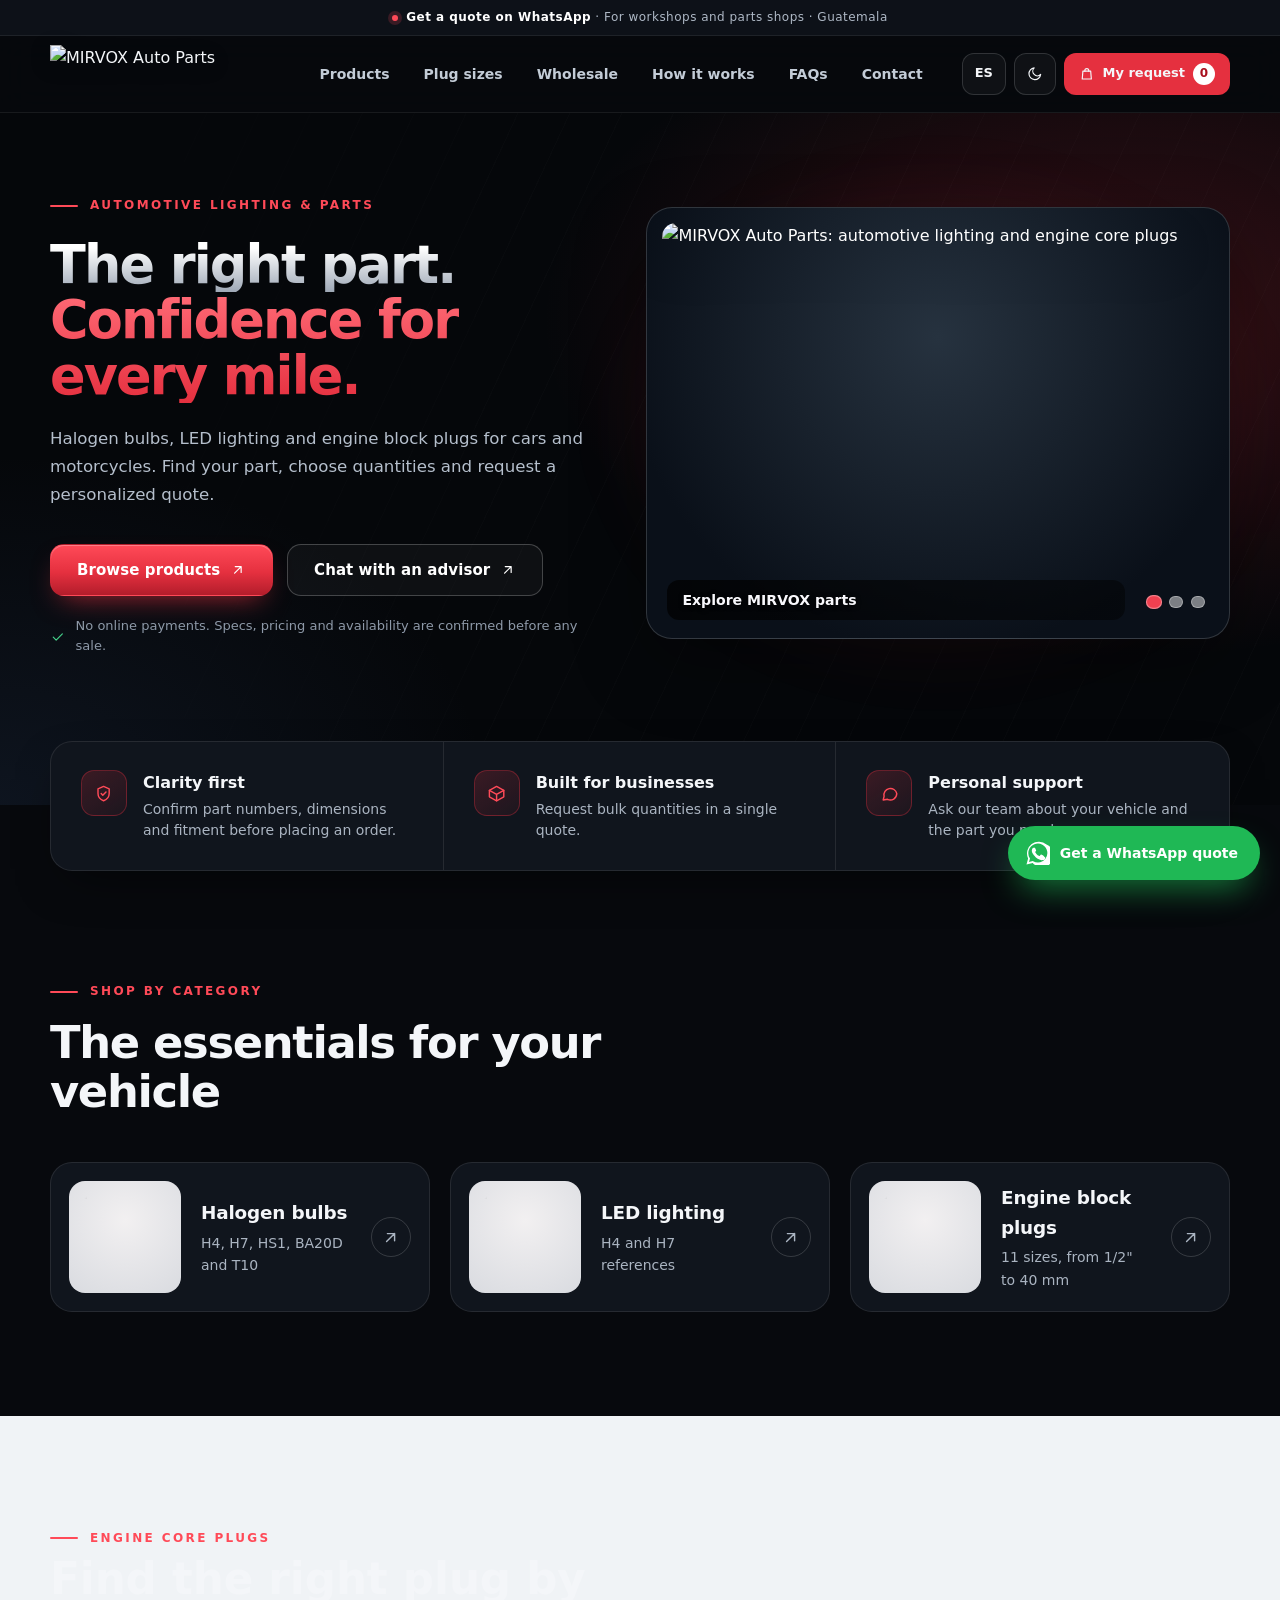
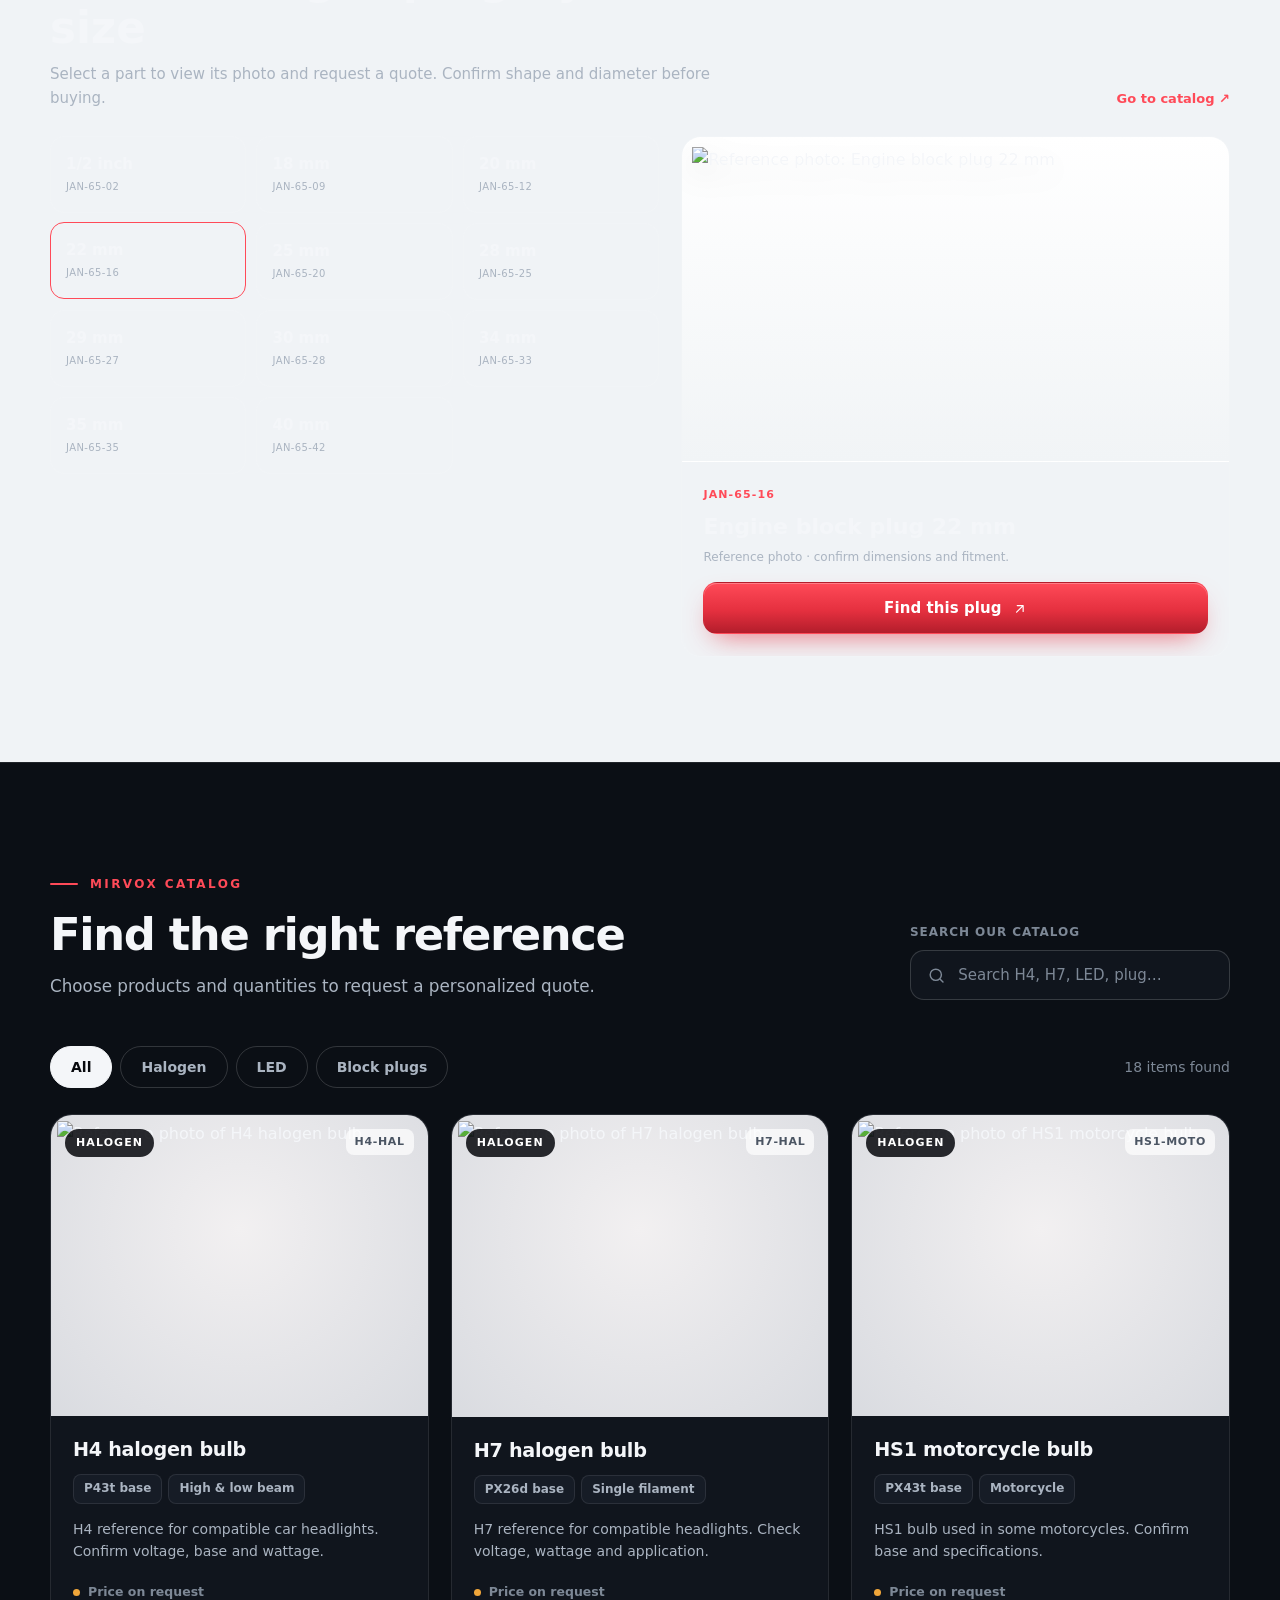
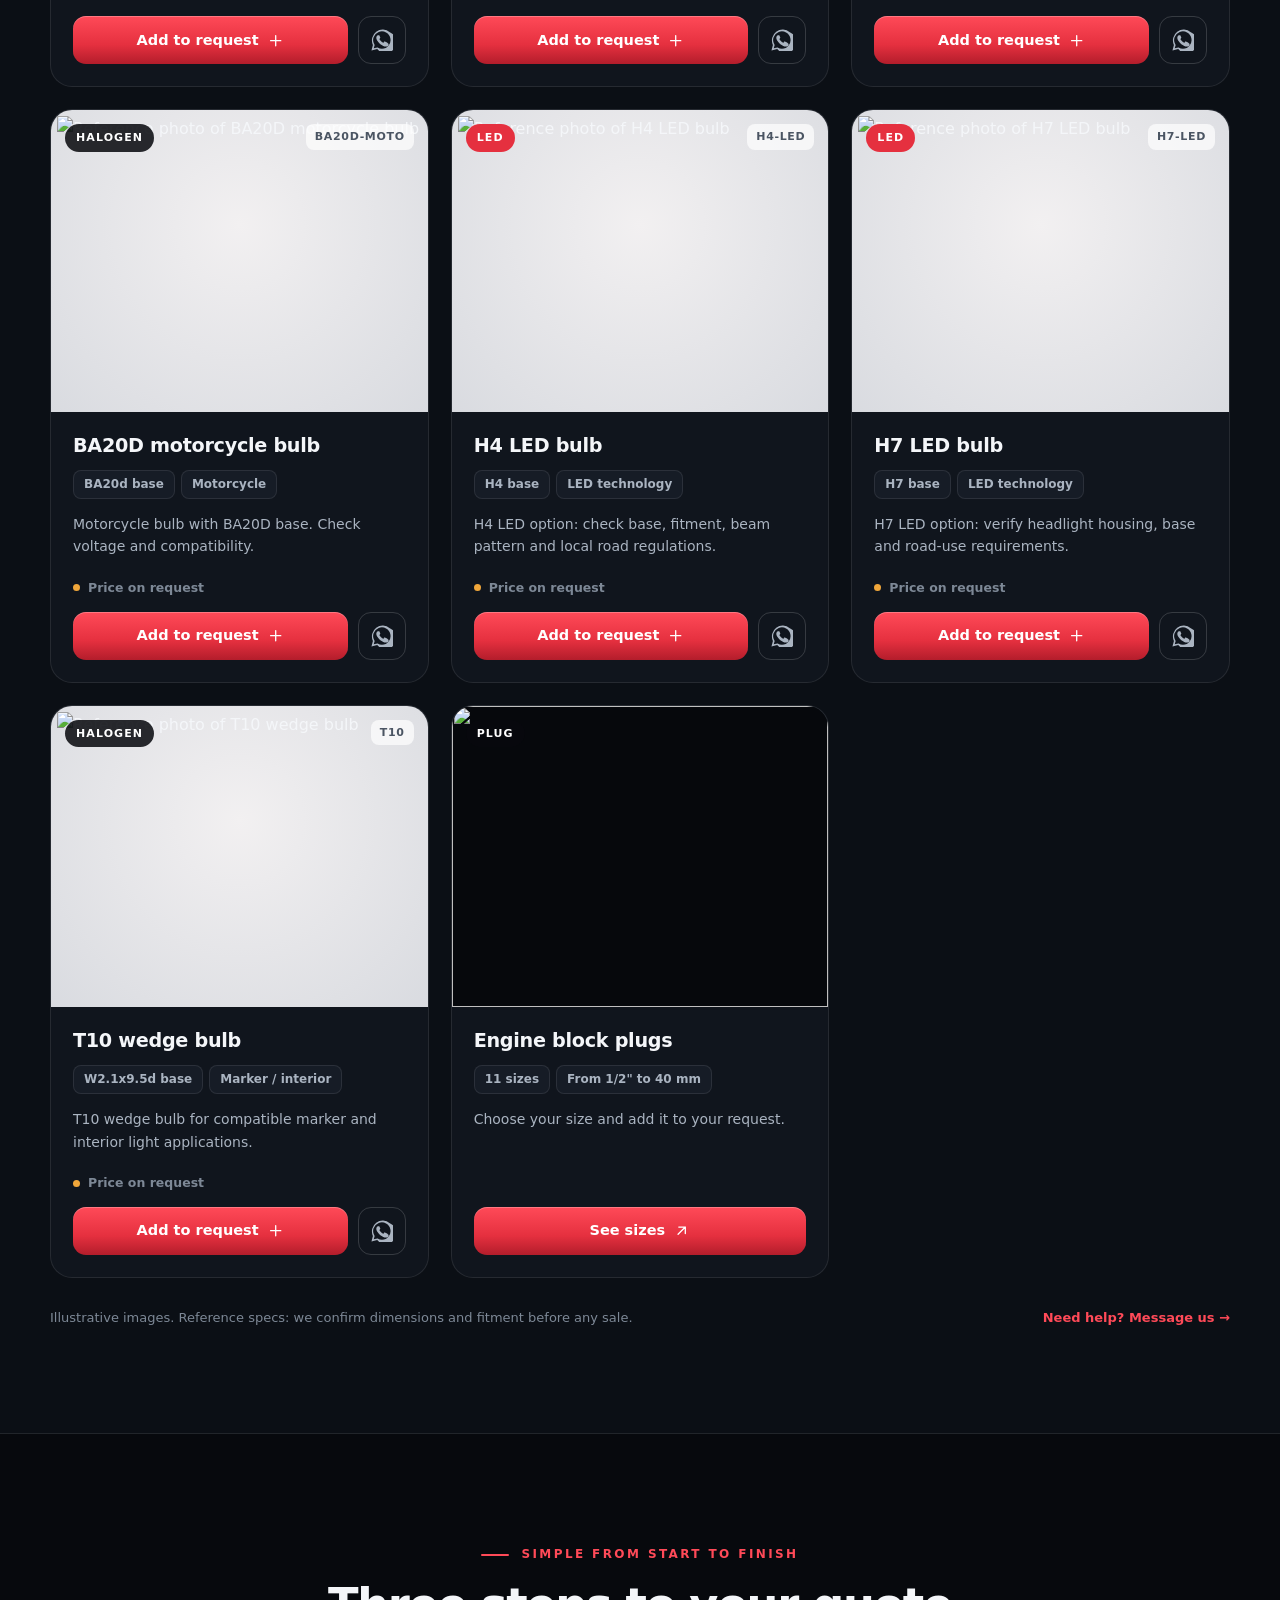
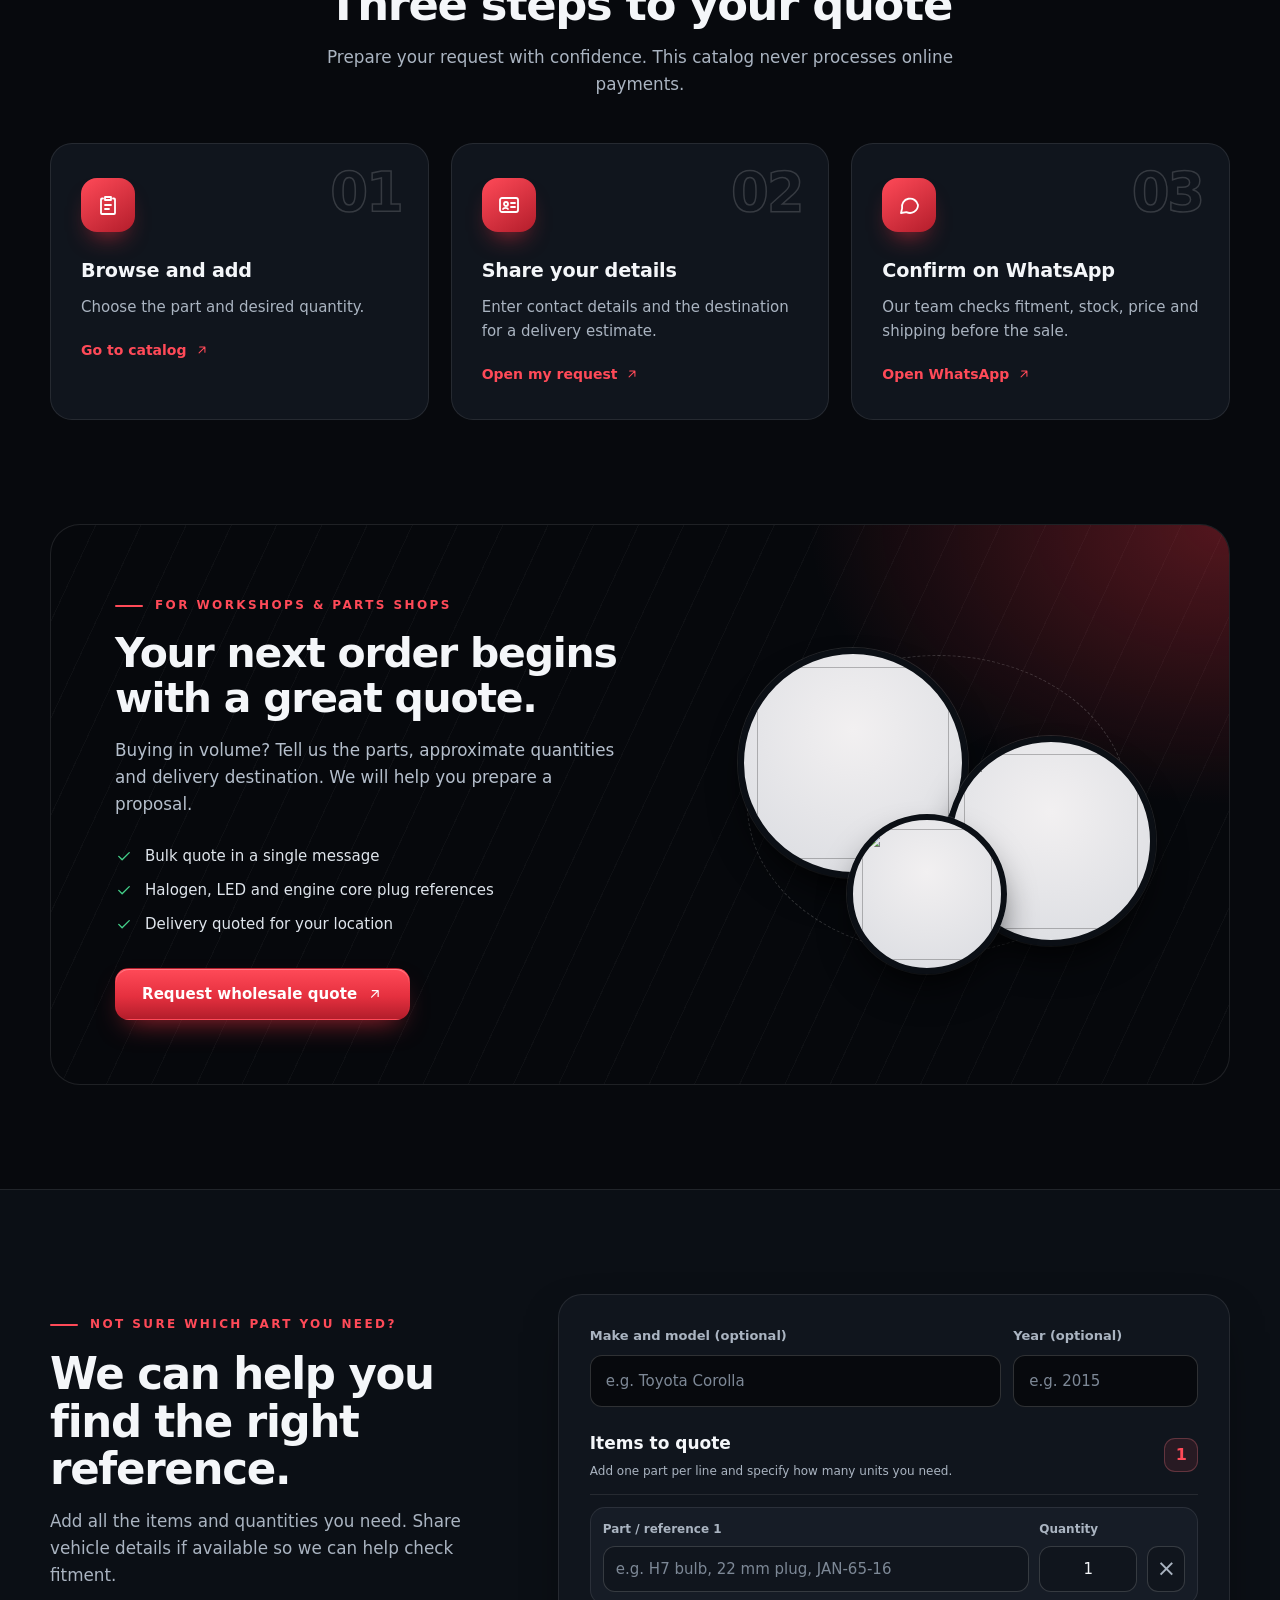
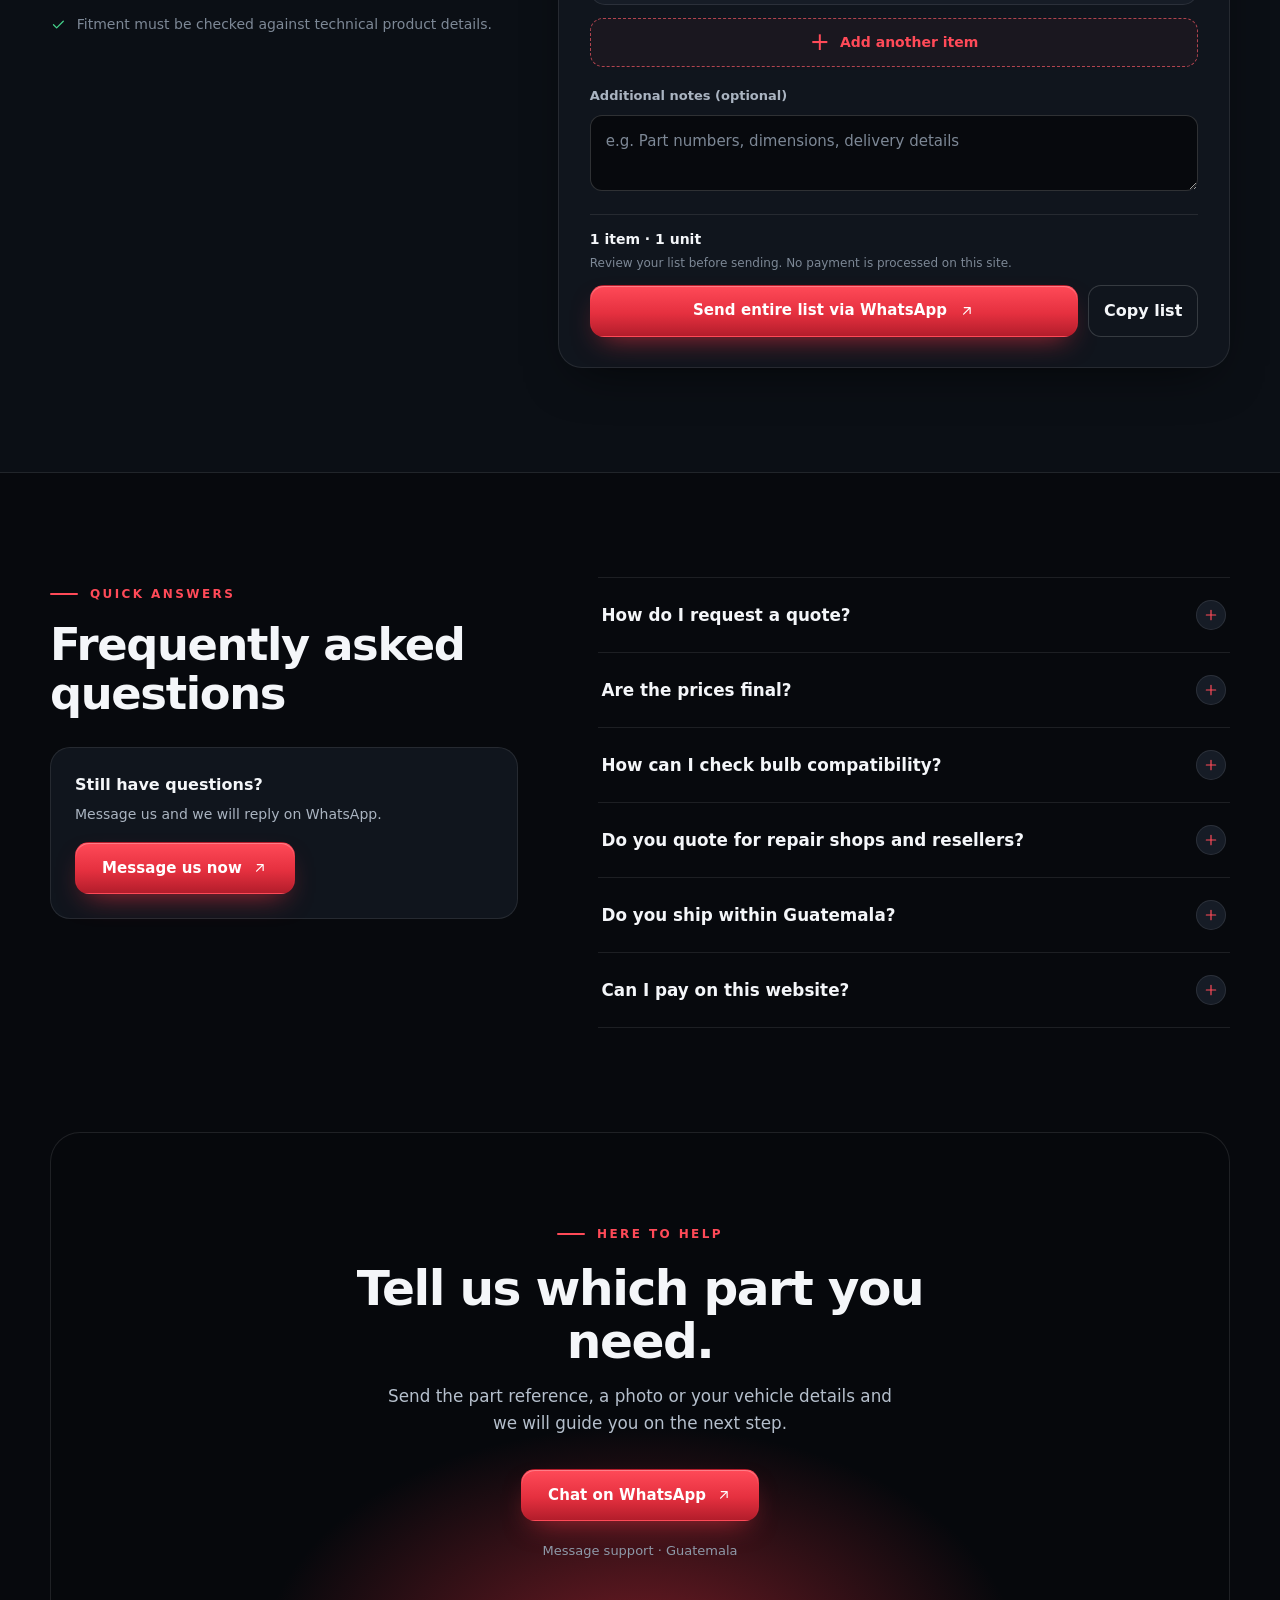
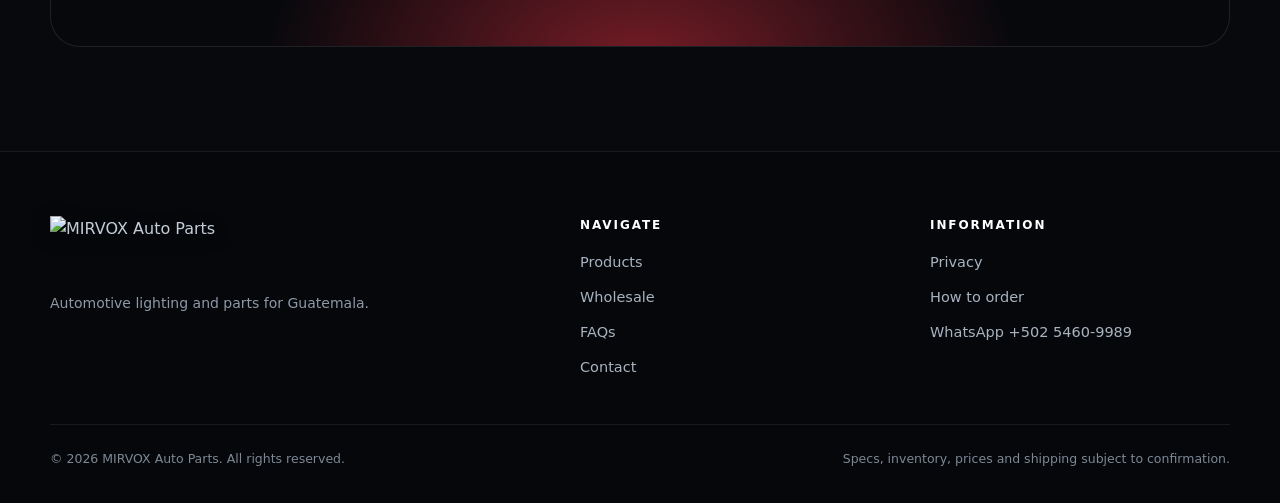
==== en.html @ 12531830 "Add files via upload" ====
<!DOCTYPE html>
<html lang="en" data-theme="dark">
<head>
<meta charset="utf-8"><meta name="viewport" content="width=device-width, initial-scale=1, viewport-fit=cover">
<meta name="theme-color" content="#07090d"><meta name="description" content="MIRVOX Auto Parts: request quotes for H4, H7, HS1, BA20D and T10 halogen bulbs, LED lights, and engine core plugs in Guatemala. WhatsApp quotes for workshops and parts shops.">
<meta name="robots" content="index,follow,max-image-preview:large"><meta name="color-scheme" content="dark light">
<title>MIRVOX Auto Parts | LED and halogen bulbs, engine core plugs in Guatemala</title>
<meta property="og:type" content="website"><meta property="og:locale" content="en_US">
<meta property="og:site_name" content="MIRVOX Auto Parts"><meta property="og:title" content="MIRVOX Auto Parts | Auto Parts in Guatemala">
<meta property="og:description" content="Halogen bulbs, LED lighting and engine core plugs. Browse the catalog and request a quote on WhatsApp."><meta property="og:image" content="assets/mirvox-og.jpg"><meta property="og:image:width" content="1200"><meta property="og:image:height" content="630"><meta property="og:image:alt" content="MIRVOX Auto Parts, repuestos automotrices en Guatemala">
<meta name="twitter:card" content="summary_large_image"><meta name="twitter:title" content="MIRVOX Auto Parts | Auto Parts in Guatemala"><meta name="twitter:description" content="Halogen bulbs, LED lighting and engine core plugs. Browse the catalog and request a quote on WhatsApp."><meta name="twitter:image" content="assets/mirvox-og.jpg">
<link rel="icon" href="assets/mirvox-mark.svg" type="image/svg+xml"><link rel="apple-touch-icon" href="assets/mirvox-icon.png"><link rel="manifest" href="site.webmanifest">
<link rel="stylesheet" href="styles.css"><script type="application/ld+json">{"@context":"https://schema.org","@graph":[{"@type":"OnlineStore","name":"MIRVOX Auto Parts","description":"MIRVOX Auto Parts: request quotes for H4, H7, HS1, BA20D and T10 halogen bulbs, LED lights, and engine core plugs in Guatemala. WhatsApp quotes for workshops and parts shops.","areaServed":{"@type":"Country","name":"Guatemala"},"availableLanguage":["es","en"],"logo":"assets/mirvox-mark.svg","sameAs":[],"contactPoint":{"@type":"ContactPoint","telephone":"+50254609989","contactType":"sales","availableLanguage":["es","en"]}},{"@type":"WebPage","name":"MIRVOX Auto Parts | LED and halogen bulbs, engine core plugs in Guatemala","description":"MIRVOX Auto Parts: request quotes for H4, H7, HS1, BA20D and T10 halogen bulbs, LED lights, and engine core plugs in Guatemala. WhatsApp quotes for workshops and parts shops.","inLanguage":"en"},{"@type":"FAQPage","inLanguage":"en","mainEntity":[{"@type":"Question","name":"How do I request a quote?","acceptedAnswer":{"@type":"Answer","text":"Add the products, enter desired quantities and send your request via WhatsApp. We confirm pricing and stock before any payment."}},{"@type":"Question","name":"Are the prices final?","acceptedAnswer":{"@type":"Answer","text":"This is a demonstration catalog without final prices. All offers, availability and shipping charges must be confirmed directly with MIRVOX."}},{"@type":"Question","name":"How can I check bulb compatibility?","acceptedAnswer":{"@type":"Answer","text":"Check the vehicle manual or share make, model, year and part reference. Bulb base, voltage and manufacturer specifications must also be verified."}},{"@type":"Question","name":"Do you quote for repair shops and resellers?","acceptedAnswer":{"@type":"Answer","text":"You may request volume quotes for workshops and retailers. Wholesale terms depend on quantities and availability."}},{"@type":"Question","name":"Do you ship within Guatemala?","acceptedAnswer":{"@type":"Answer","text":"We can review your location and quote available delivery options. Coverage, timelines and fees are confirmed per order."}},{"@type":"Question","name":"Can I pay on this website?","acceptedAnswer":{"@type":"Answer","text":"No. This website prepares quote requests; it does not charge cards or confirm purchases automatically."}}]},{"@type":"ItemList","name":"MIRVOX Auto Parts - catalog","itemListElement":[{"@type":"ListItem","position":1,"name":"H4 halogen bulb"},{"@type":"ListItem","position":2,"name":"H7 halogen bulb"},{"@type":"ListItem","position":3,"name":"HS1 motorcycle bulb"},{"@type":"ListItem","position":4,"name":"BA20D motorcycle bulb"},{"@type":"ListItem","position":5,"name":"H4 LED bulb"},{"@type":"ListItem","position":6,"name":"H7 LED bulb"},{"@type":"ListItem","position":7,"name":"T10 wedge bulb"},{"@type":"ListItem","position":8,"name":"Cup-type engine core plug"},{"@type":"ListItem","position":9,"name":"Disc-type engine core plug"}]}]}</script><script defer src="app.js"></script>
</head>
<body>
<svg width="0" height="0" style="position:absolute" aria-hidden="true" focusable="false"><defs>
<symbol id="i-arrow" viewBox="0 0 24 24"><path d="M7 17 17 7M8 7h9v9"/></symbol>
<symbol id="i-shield" viewBox="0 0 24 24"><path d="M12 3 5 6v6c0 4.5 3 7.5 7 9 4-1.5 7-4.5 7-9V6l-7-3z"/><path d="m9 12 2 2 4-4"/></symbol>
<symbol id="i-box" viewBox="0 0 24 24"><path d="M21 8 12 3 3 8v8l9 5 9-5V8z"/><path d="m3 8 9 5 9-5M12 13v8"/></symbol>
<symbol id="i-chat" viewBox="0 0 24 24"><path d="M21 12a8 8 0 0 1-11.6 7.1L4 20l1.1-4.6A8 8 0 1 1 21 12z"/></symbol>
<symbol id="i-search" viewBox="0 0 24 24"><circle cx="11" cy="11" r="7"/><path d="m20 20-3.5-3.5"/></symbol>
<symbol id="i-bag" viewBox="0 0 24 24"><path d="M6 8h12l1 12H5L6 8z"/><path d="M9 8V7a3 3 0 0 1 6 0v1"/></symbol>
<symbol id="i-sun" viewBox="0 0 24 24"><circle cx="12" cy="12" r="4"/><path d="M12 2v2M12 20v2M4.9 4.9l1.4 1.4M17.7 17.7l1.4 1.4M2 12h2M20 12h2M4.9 19.1l1.4-1.4M17.7 6.3l1.4-1.4"/></symbol>
<symbol id="i-moon" viewBox="0 0 24 24"><path d="M21 13A9 9 0 1 1 11 3a7 7 0 0 0 10 10z"/></symbol>
<symbol id="i-plus" viewBox="0 0 24 24"><path d="M12 5v14M5 12h14"/></symbol>
<symbol id="i-check" viewBox="0 0 24 24"><path d="m5 12.5 4.5 4.5L19 7.5"/></symbol>
<symbol id="i-list" viewBox="0 0 24 24"><path d="M9 4h6v3H9z"/><path d="M7 5.5H6a1 1 0 0 0-1 1V20a1 1 0 0 0 1 1h12a1 1 0 0 0 1-1V6.5a1 1 0 0 0-1-1h-1M9 12h6M9 16h4"/></symbol>
<symbol id="i-id" viewBox="0 0 24 24"><rect x="3" y="5" width="18" height="14" rx="2"/><circle cx="9" cy="11" r="2"/><path d="M14 10h4M14 14h4M6 16c.6-1.6 4.4-1.6 5 0"/></symbol>
<symbol id="i-wa" viewBox="0 0 24 24" fill="currentColor" stroke="none"><path d="M20.5 3.5A11.8 11.8 0 0 0 2.1 17.4L.5 23.5l6.3-1.6A11.8 11.8 0 1 0 20.5 3.5ZM12 21.6a9.5 9.5 0 0 1-4.8-1.3l-.4-.2-3.8 1 1-3.7-.3-.4a9.5 9.5 0 1 1 8.3 4.6Zm5.2-7.2c-.3-.1-1.6-.8-1.9-.9-.2-.1-.4-.1-.6.2s-.7.9-.9 1.1c-.2.2-.3.2-.6.1-.3-.2-1.2-.5-2.3-1.5-.9-.8-1.5-1.8-1.7-2.1-.1-.3 0-.4.1-.5l.5-.6.3-.4c.1-.2 0-.4 0-.5l-.9-2.1c-.3-.6-.5-.5-.7-.5h-.6c-.2 0-.6.1-.9.4-.3.3-1.2 1.1-1.2 2.7 0 1.6 1.2 3.2 1.4 3.4.2.2 2.4 3.7 5.7 5.1.8.4 1.5.6 2 .7.8.3 1.6.2 2.2.1.7-.1 1.6-.7 1.9-1.4.2-.7.2-1.3.2-1.4-.1-.1-.3-.2-.6-.4Z"/></symbol>
</defs></svg>
<a class="skip-link" href="#productos">Skip to products</a>
<div class="topbar"><i></i><b>Get a quote on WhatsApp</b> <span class="hide-sm">· For workshops and parts shops · Guatemala</span></div>
<header class="site-header" id="top"><div class="container header-row">
<a class="brand" href="#inicio" aria-label="MIRVOX Auto Parts"><img class="mirvox-logo-theme" src="assets/mirvox-logo.webp" alt="MIRVOX Auto Parts" width="310" height="78"></a>
<nav class="main-nav" id="mainNav" aria-label="Navigation"><a href="#productos">Products</a><a href="#medidas-tapones">Plug sizes</a><a href="#mayoreo">Wholesale</a><a href="#como-comprar">How it works</a><a href="#preguntas">FAQs</a><a href="#contacto">Contact</a></nav>
<div class="header-actions">
<a class="hbtn language-btn" href="index.html" lang="es" title="Cambiar a español" aria-label="Cambiar a español">ES</a>
<button type="button" class="hbtn theme-btn" id="themeBtn" title="Switch light/dark theme" aria-label="Switch light/dark theme" aria-pressed="false"><svg class="icon sun-icon" aria-hidden="true"><use href="#i-sun"/></svg><svg class="icon moon-icon" aria-hidden="true"><use href="#i-moon"/></svg></button>
<button type="button" class="hbtn cart-btn" id="cartOpen" aria-label="My request"><svg class="icon" aria-hidden="true"><use href="#i-bag"/></svg><span class="cart-text">My request</span><span class="cart-count" id="cartCount" aria-live="polite">0</span></button>
<button type="button" class="hbtn menu-btn" id="menuBtn" aria-label="Open menu" aria-controls="mainNav" aria-expanded="false"><span></span><span></span><span></span></button>
</div></div></header>
<main id="inicio">
<section class="hero" aria-labelledby="heroHeading"><div class="container hero-layout">
<div class="hero-copy"><span class="eyebrow">Automotive lighting & parts</span>
<h1 id="heroHeading"><span>The right part.</span><em>Confidence for every mile.</em></h1>
<p class="hero-lead">Halogen bulbs, LED lighting and engine block plugs for cars and motorcycles. Find your part, choose quantities and request a personalized quote.</p>
<div class="hero-actions"><a class="btn btn-primary" href="#productos">Browse products<svg class="icon" aria-hidden="true"><use href="#i-arrow"/></svg></a><a class="btn btn-ghost" target="_blank" rel="noopener noreferrer" href="https://wa.me/50254609989?text=Hello%20MIRVOX%20Auto%20Parts%2C%20I%20would%20like%20to%20request%20a%20quote.">Chat with an advisor<svg class="icon" aria-hidden="true"><use href="#i-arrow"/></svg></a></div>
<p class="hero-note"><svg class="icon" aria-hidden="true"><use href="#i-check"/></svg>No online payments. Specs, pricing and availability are confirmed before any sale.</p></div>
<div class="hero-stage"><div class="hero-slider" aria-label="Featured MIRVOX products">
<a class="hero-slide is-active" data-slide="0" href="#productos"><img src="assets/mirvox-hero-brand.webp" alt="MIRVOX Auto Parts: automotive lighting and engine core plugs" width="1400" height="788" fetchpriority="high"><span class="hero-slide-caption">Explore MIRVOX parts</span></a>
<a class="hero-slide" data-slide="1" data-filter-target="tapones" href="#productos"><img src="assets/tap-copa-detalle-original.png" alt="Metal cup type engine plugs" width="600" height="600"><span class="hero-slide-caption">Engine plugs · 11 references</span></a>
<a class="hero-slide" data-slide="2" href="#como-comprar"><img src="assets/tap-disco-detalle-original.png" alt="Disc-type metal engine plugs" width="600" height="600"><span class="hero-slide-caption">How to request a quote</span></a>
<div class="hero-slider-nav" aria-label="Presentation controls"><button type="button" class="slider-dot is-active" data-slide-to="0" aria-label="Show MIRVOX"></button><button type="button" class="slider-dot" data-slide-to="1" aria-label="Show cup plugs"></button><button type="button" class="slider-dot" data-slide-to="2" aria-label="How to order"></button></div>
</div></div>
</div></section>
<section class="trust" aria-label="Beneficios"><div class="container trust-grid"><div class="trust-item"><span class="trust-ico"><svg class="icon" aria-hidden="true"><use href="#i-shield"/></svg></span><div><strong>Clarity first</strong><p>Confirm part numbers, dimensions and fitment before placing an order.</p></div></div><div class="trust-item"><span class="trust-ico"><svg class="icon" aria-hidden="true"><use href="#i-box"/></svg></span><div><strong>Built for businesses</strong><p>Request bulk quantities in a single quote.</p></div></div><div class="trust-item"><span class="trust-ico"><svg class="icon" aria-hidden="true"><use href="#i-chat"/></svg></span><div><strong>Personal support</strong><p>Ask our team about your vehicle and the part you need.</p></div></div></div></section>
<section class="section" id="categorias"><div class="container"><div class="head reveal"><span class="eyebrow">Shop by category</span><h2>The essentials for your vehicle</h2></div><div class="cat-grid"><button type="button" class="cat-card reveal" data-jump="halogenas"><span class="cat-photo"><img src="assets/h7-halogena.webp" alt="" loading="lazy" width="112" height="112"></span><span class="cat-body"><strong>Halogen bulbs</strong><small>H4, H7, HS1, BA20D and T10</small></span><span class="cat-arrow"><svg class="icon" aria-hidden="true"><use href="#i-arrow"/></svg></span></button><button type="button" class="cat-card reveal" data-jump="led"><span class="cat-photo"><img src="assets/h7-led.webp" alt="" loading="lazy" width="112" height="112"></span><span class="cat-body"><strong>LED lighting</strong><small>H4 and H7 references</small></span><span class="cat-arrow"><svg class="icon" aria-hidden="true"><use href="#i-arrow"/></svg></span></button><button type="button" class="cat-card reveal" data-jump="tapones"><span class="cat-photo"><img src="assets/tap-disco-detalle-original.png" alt="" loading="lazy" width="112" height="112"></span><span class="cat-body"><strong>Engine block plugs</strong><small>11 sizes, from 1/2" to 40 mm</small></span><span class="cat-arrow"><svg class="icon" aria-hidden="true"><use href="#i-arrow"/></svg></span></button></div></div></section>
<section class="plug-gallery section" id="medidas-tapones"><div class="container">
<div class="plug-gallery-head"><div><span class="eyebrow">Engine core plugs</span><h2>Find the right plug by size</h2><p>Select a part to view its photo and request a quote. Confirm shape and diameter before buying.</p></div><a href="#productos" class="plug-gallery-link">Go to catalog <span aria-hidden="true">↗</span></a></div><div class="plug-gallery-layout"><div class="measure-chip-grid" role="group" aria-label="Tapones por medida"><button type="button" class="measure-chip" data-plug-code="JAN-65-02" aria-pressed="false"><strong>1/2 inch</strong><small>JAN-65-02</small></button><button type="button" class="measure-chip" data-plug-code="JAN-65-09" aria-pressed="false"><strong>18 mm</strong><small>JAN-65-09</small></button><button type="button" class="measure-chip" data-plug-code="JAN-65-12" aria-pressed="false"><strong>20 mm</strong><small>JAN-65-12</small></button><button type="button" class="measure-chip" data-plug-code="JAN-65-16" aria-pressed="false"><strong>22 mm</strong><small>JAN-65-16</small></button><button type="button" class="measure-chip" data-plug-code="JAN-65-20" aria-pressed="false"><strong>25 mm</strong><small>JAN-65-20</small></button><button type="button" class="measure-chip" data-plug-code="JAN-65-25" aria-pressed="false"><strong>28 mm</strong><small>JAN-65-25</small></button><button type="button" class="measure-chip" data-plug-code="JAN-65-27" aria-pressed="false"><strong>29 mm</strong><small>JAN-65-27</small></button><button type="button" class="measure-chip" data-plug-code="JAN-65-28" aria-pressed="false"><strong>30 mm</strong><small>JAN-65-28</small></button><button type="button" class="measure-chip" data-plug-code="JAN-65-33" aria-pressed="false"><strong>34 mm</strong><small>JAN-65-33</small></button><button type="button" class="measure-chip" data-plug-code="JAN-65-35" aria-pressed="false"><strong>35 mm</strong><small>JAN-65-35</small></button><button type="button" class="measure-chip" data-plug-code="JAN-65-42" aria-pressed="false"><strong>40 mm</strong><small>JAN-65-42</small></button></div><div class="measure-preview"><div class="measure-photo"><img id="measureImage" src="assets/tap-copa-22mm.webp" width="600" height="600" alt="Foto del tapón 22 mm" loading="lazy"></div><div class="measure-preview-text"><span id="measureCode">JAN-65-16</span><h3 id="measureTitle">Tapón de block 22 mm</h3><p>Reference photo · confirm dimensions and fitment.</p><button type="button" class="btn btn-primary" id="measureGoto">Find this plug <svg class="icon" aria-hidden="true"><use href="#i-arrow"></use></svg></button></div></div></div></div></section>
<section class="section catalog" id="productos"><div class="container">
<div class="head head-split reveal"><div><span class="eyebrow">MIRVOX catalog</span><h2>Find the right reference</h2><p>Choose products and quantities to request a personalized quote.</p></div>
<label class="search-wrap"><span>Search our catalog</span><span class="search-box"><svg class="icon" aria-hidden="true"><use href="#i-search"/></svg><input id="search" type="search" placeholder="Search H4, H7, LED, plug…" maxlength="80" autocomplete="off" aria-controls="productGrid"></span></label></div>
<div class="toolbar"><div class="filter-row" id="filters" role="group" aria-label="Filter products"><button type="button" data-filter="todos" class="active" aria-pressed="true">All</button><button type="button" data-filter="halogenas" aria-pressed="false">Halogen</button><button type="button" data-filter="led" aria-pressed="false">LED</button><button type="button" data-filter="tapones" aria-pressed="false">Block plugs</button></div><div class="product-count" id="productCount" role="status" aria-live="polite"></div></div>
<div class="plug-banner" id="plugBanner" hidden><img src="assets/tapones-varios.webp" alt="" loading="lazy" width="550" height="255"><div><strong>Engine block plugs</strong><p>Choose your size and add it to your request. If you do not see the one you need, message us on WhatsApp and we will help.</p></div></div>
<div class="product-grid" id="productGrid"></div>
<div class="catalog-foot"><span>Illustrative images. Reference specs: we confirm dimensions and fitment before any sale.</span><a href="https://wa.me/50254609989?text=Hello%20MIRVOX%20Auto%20Parts%2C%20I%20would%20like%20to%20request%20a%20quote." target="_blank" rel="noopener noreferrer">Need help? Message us →</a></div>
</div></section>
<section class="section" id="como-comprar"><div class="container"><div class="head center reveal"><span class="eyebrow">Simple from start to finish</span><h2>Three steps to your quote</h2><p>Prepare your request with confidence. This catalog never processes online payments.</p></div><div class="steps-grid"><a class="step reveal" href="#productos"><span class="step-num">01</span><span class="step-ico"><svg class="icon" aria-hidden="true"><use href="#i-list"/></svg></span><h3>Browse and add</h3><p>Choose the part and desired quantity.</p><span class="step-go">Go to catalog<svg class="icon" aria-hidden="true"><use href="#i-arrow"/></svg></span></a><button type="button" class="step reveal" data-open-cart><span class="step-num">02</span><span class="step-ico"><svg class="icon" aria-hidden="true"><use href="#i-id"/></svg></span><h3>Share your details</h3><p>Enter contact details and the destination for a delivery estimate.</p><span class="step-go">Open my request<svg class="icon" aria-hidden="true"><use href="#i-arrow"/></svg></span></button><a class="step reveal" href="https://wa.me/50254609989?text=Hello%20MIRVOX%20Auto%20Parts%2C%20I%20would%20like%20to%20request%20a%20quote." target="_blank" rel="noopener noreferrer"><span class="step-num">03</span><span class="step-ico"><svg class="icon" aria-hidden="true"><use href="#i-chat"/></svg></span><h3>Confirm on WhatsApp</h3><p>Our team checks fitment, stock, price and shipping before the sale.</p><span class="step-go">Open WhatsApp<svg class="icon" aria-hidden="true"><use href="#i-arrow"/></svg></span></a></div></div></section>
<section class="wholesale" id="mayoreo"><div class="container"><div class="ws-card reveal"><div><span class="eyebrow">For workshops & parts shops</span><h2>Your next order begins with a great quote.</h2><p>Buying in volume? Tell us the parts, approximate quantities and delivery destination. We will help you prepare a proposal.</p><ul class="ws-list"><li><svg class="icon" aria-hidden="true"><use href="#i-check"/></svg>Bulk quote in a single message</li><li><svg class="icon" aria-hidden="true"><use href="#i-check"/></svg>Halogen, LED and engine core plug references</li><li><svg class="icon" aria-hidden="true"><use href="#i-check"/></svg>Delivery quoted for your location</li></ul><a class="btn btn-primary" href="https://wa.me/50254609989?text=Hello%20MIRVOX%2C%20I%20need%20a%20wholesale%20quote%20for%20auto%20parts." target="_blank" rel="noopener noreferrer">Request wholesale quote<svg class="icon" aria-hidden="true"><use href="#i-arrow"/></svg></a></div>
<div class="ws-art" aria-hidden="true"><div class="ws-ring"></div><div class="ws-orb a"><img src="assets/h4-halogena.webp" alt="" loading="lazy"></div><div class="ws-orb b"><img src="assets/h7-led.webp" alt="" loading="lazy"></div><div class="ws-orb c"><img src="assets/tap-copa-detalle-original.png" alt="" loading="lazy"></div></div></div></div></section>
<section class="section compat" id="compatibilidad"><div class="container compat-layout"><div class="compat-copy reveal"><span class="eyebrow">Not sure which part you need?</span><h2>We can help you find the right reference.</h2><p>Add all the items and quantities you need. Share vehicle details if available so we can help check fitment.</p><div class="compat-note"><svg class="icon" aria-hidden="true"><use href="#i-check"/></svg><span>Fitment must be checked against technical product details.</span></div></div>
<form class="compat-form multi-quote-form reveal" id="compatForm" novalidate>
  <div class="quote-vehicle-grid">
    <div class="field"><label for="vehicle">Make and model (optional)</label><input id="vehicle" name="vehicle" maxlength="70" autocomplete="off" placeholder="e.g. Toyota Corolla"></div>
    <div class="field"><label for="vehicleYear">Year (optional)</label><input id="vehicleYear" name="vehicleYear" maxlength="9" inputmode="numeric" placeholder="e.g. 2015"></div>
  </div>
  <div class="quote-heading"><div><strong>Items to quote</strong><span>Add one part per line and specify how many units you need.</span></div><span class="quote-badge" id="quoteLineCount" aria-live="polite">1</span></div>
  <div id="quoteItems" class="quote-items" aria-label="Items to quote"></div>
  <button type="button" class="quote-add" id="addQuoteItem"><span class="quote-plus" aria-hidden="true">+</span>Add another item</button>
  <div class="field quote-notes"><label for="quoteNotes">Additional notes (optional)</label><textarea id="quoteNotes" name="quoteNotes" rows="2" maxlength="800" placeholder="e.g. Part numbers, dimensions, delivery details"></textarea></div>
  <div class="quote-footer"><strong id="quoteSummary" role="status" aria-live="polite">1 item · 1 unit</strong><span>Review your list before sending. No payment is processed on this site.</span></div>
  <div class="quote-buttons"><button type="submit" class="btn btn-primary full" id="sendQuote">Send entire list via WhatsApp<svg class="icon" aria-hidden="true"><use href="#i-arrow"/></svg></button><button type="button" class="quote-copy" id="copyQuote">Copy list</button></div>
  <p id="quoteStatus" class="quote-status" role="status" aria-live="polite"></p>
  <div id="quoteFallback" class="quote-fallback" hidden><label for="quoteFallbackText">Complete request — select and copy to WhatsApp</label><textarea id="quoteFallbackText" readonly rows="7"></textarea></div>
</form></div></section>
<section class="section" id="preguntas"><div class="container faq-layout"><div class="faq-side reveal"><div class="head"><span class="eyebrow">Quick answers</span><h2>Frequently asked questions</h2></div><div class="faq-help"><strong>Still have questions?</strong><p>Message us and we will reply on WhatsApp.</p><a class="btn btn-primary" href="https://wa.me/50254609989?text=Hello%20MIRVOX%20Auto%20Parts%2C%20I%20would%20like%20to%20request%20a%20quote." target="_blank" rel="noopener noreferrer">Message us now<svg class="icon" aria-hidden="true"><use href="#i-arrow"/></svg></a></div></div><div class="faq-items reveal"><details><summary>How do I request a quote?<svg class="icon" aria-hidden="true"><use href="#i-plus"/></svg></summary><div class="faq-answer">Add the products, enter desired quantities and send your request via WhatsApp. We confirm pricing and stock before any payment.</div></details><details><summary>Are the prices final?<svg class="icon" aria-hidden="true"><use href="#i-plus"/></svg></summary><div class="faq-answer">This is a demonstration catalog without final prices. All offers, availability and shipping charges must be confirmed directly with MIRVOX.</div></details><details><summary>How can I check bulb compatibility?<svg class="icon" aria-hidden="true"><use href="#i-plus"/></svg></summary><div class="faq-answer">Check the vehicle manual or share make, model, year and part reference. Bulb base, voltage and manufacturer specifications must also be verified.</div></details><details><summary>Do you quote for repair shops and resellers?<svg class="icon" aria-hidden="true"><use href="#i-plus"/></svg></summary><div class="faq-answer">You may request volume quotes for workshops and retailers. Wholesale terms depend on quantities and availability.</div></details><details><summary>Do you ship within Guatemala?<svg class="icon" aria-hidden="true"><use href="#i-plus"/></svg></summary><div class="faq-answer">We can review your location and quote available delivery options. Coverage, timelines and fees are confirmed per order.</div></details><details><summary>Can I pay on this website?<svg class="icon" aria-hidden="true"><use href="#i-plus"/></svg></summary><div class="faq-answer">No. This website prepares quote requests; it does not charge cards or confirm purchases automatically.</div></details></div></div></section>
<section class="contact" id="contacto"><div class="container"><div class="contact-card reveal"><span class="eyebrow">Here to help</span><h2>Tell us which part you need.</h2><p>Send the part reference, a photo or your vehicle details and we will guide you on the next step.</p><a class="btn btn-primary" target="_blank" rel="noopener noreferrer" href="https://wa.me/50254609989?text=Hello%20MIRVOX%20Auto%20Parts%2C%20I%20would%20like%20to%20request%20a%20quote.">Chat on WhatsApp<svg class="icon" aria-hidden="true"><use href="#i-arrow"/></svg></a><small>Message support · Guatemala</small></div></div></section>
</main>
<footer><div class="container footer-top"><div class="footer-brand"><a class="brand" href="#inicio"><img class="mirvox-logo-theme" src="assets/mirvox-logo.webp" alt="MIRVOX Auto Parts" width="310" height="78" loading="lazy"></a><p>Automotive lighting and parts for Guatemala.</p></div><div class="footer-links"><b>Navigate</b><a href="#productos">Products</a><a href="#mayoreo">Wholesale</a><a href="#preguntas">FAQs</a><a href="#contacto">Contact</a></div><div class="footer-links"><b>Information</b><a href="privacy.html">Privacy</a><a href="#como-comprar">How to order</a><a href="https://wa.me/50254609989?text=Hello%20MIRVOX%20Auto%20Parts%2C%20I%20would%20like%20to%20request%20a%20quote." target="_blank" rel="noopener noreferrer">WhatsApp +502 5460-9989</a></div></div>
<div class="container footer-bottom"><span>© <span id="year">2026</span> MIRVOX Auto Parts. All rights reserved.</span><span>Specs, inventory, prices and shipping subject to confirmation.</span></div></footer>
<a class="float-whatsapp" href="https://wa.me/50254609989?text=Hello%20MIRVOX%20Auto%20Parts%2C%20I%20would%20like%20to%20request%20a%20quote." target="_blank" rel="noopener noreferrer" aria-label="Get a WhatsApp quote" title="Get a WhatsApp quote"><svg class="icon" style="width:24px;height:24px" aria-hidden="true"><use href="#i-wa"/></svg><span>Get a WhatsApp quote</span></a>
<div class="overlay" id="overlay" hidden></div>
<aside class="cart-panel" id="cartPanel" aria-hidden="true" aria-labelledby="cartHeading" role="dialog" aria-modal="true" inert><div class="cart-header"><div><span class="eyebrow">Request a quote</span><h2 id="cartHeading">Your request</h2></div><button type="button" class="close-btn" id="cartClose" aria-label="Close request">×</button></div>
<div class="cart-scroll"><div id="cartItems" class="cart-items"></div>
<form id="checkoutForm" class="checkout-form" novalidate><p class="cart-note">No payments are processed. We send your request via WhatsApp to confirm prices and availability.</p>
<div class="field"><label for="customerName">Full name *</label><input id="customerName" maxlength="90" required autocomplete="name" placeholder="First and last name"></div>
<div class="field"><label for="customerPhone">Phone / WhatsApp *</label><input id="customerPhone" type="tel" required maxlength="25" autocomplete="tel" placeholder="e.g. 502 5555 5555"></div>
<div class="field-row"><div class="field"><label for="customerRegion">Department *</label><input id="customerRegion" required maxlength="90" placeholder="e.g. Guatemala"></div><div class="field"><label for="customerCity">Municipality *</label><input id="customerCity" required maxlength="90" placeholder="e.g. Mixco"></div></div>
<div class="field"><label for="customerAddress">Address for delivery estimate *</label><textarea id="customerAddress" rows="2" required maxlength="350" placeholder="Zone, neighborhood, street and landmarks"></textarea></div>
<div class="field"><label for="customerNotes">Notes or vehicle model (optional)</label><textarea id="customerNotes" rows="2" maxlength="350" placeholder="Schedule, vehicle, measurements or remarks"></textarea></div>
<label class="check-line"><input type="checkbox" id="customerPrivacy" required><span>I agree to the use of my details to answer this request and quote delivery. * <a href="privacy.html" target="_blank" rel="noopener">Privacy</a></span></label>
<label class="check-line"><input type="checkbox" id="customerMarketing"><span>I agree to receive MIRVOX offers on WhatsApp (optional; I can unsubscribe).</span></label>
<button id="checkout" type="submit" class="btn btn-primary full">Send request on WhatsApp<svg class="icon" aria-hidden="true"><use href="#i-arrow"/></svg></button>
<p class="checkout-status" id="checkoutStatus" aria-live="polite" role="status"></p><p class="cart-privacy-note">Your contact information is only used to respond to the quote request.</p><button class="clear-btn" id="clearCart" type="button">Clear request</button></form></div></aside>
</body></html>
---- styles.css ----
/* MIRVOX AUTO PARTS · v2 premium
   Paleta: negro carbón (60%) · superficies frías (30%) · rojo señal (10%) + cromo.
   Sin frameworks ni tipografías externas. */

:root{
  color-scheme:dark;
  --bg:#07090d;--bg2:#0b0f15;--card:#10151d;--card2:#161c26;
  --line:rgba(255,255,255,.09);--line2:rgba(255,255,255,.16);
  --ink:#f4f6f9;--sub:#aab4c1;--muted:#7d8896;
  --red:#e5303f;--red2:#ff4a58;--red-d:#b31d2b;
  --studio1:#f2f0f1;--studio2:#d9dbe0;
  --shadow:0 18px 50px -20px rgba(0,0,0,.7);
  --radius:20px;--container:1180px;
  --font:system-ui,-apple-system,"Segoe UI",Roboto,"Helvetica Neue",Arial,sans-serif;
}
html[data-theme="light"]{
  color-scheme:light;
  --bg:#f3f4f7;--bg2:#e9ecf1;--card:#ffffff;--card2:#f5f6f9;
  --line:rgba(12,22,38,.1);--line2:rgba(12,22,38,.2);
  --ink:#0f151e;--sub:#465263;--muted:#6a7584;
  --red:#d42535;--red2:#e83646;
  --shadow:0 18px 40px -22px rgba(15,25,45,.35);
}

*{box-sizing:border-box}
html{scroll-behavior:smooth;scroll-padding-top:92px;overflow-x:clip;-webkit-text-size-adjust:100%}
body{margin:0;background:var(--bg);color:var(--ink);font:400 16px/1.6 var(--font);overflow-x:clip;-webkit-font-smoothing:antialiased;text-rendering:optimizeLegibility}
body.no-scroll{overflow:hidden}
img{max-width:100%;display:block}
a{color:inherit;text-decoration:none}
button,input,textarea{font:inherit;color:inherit}
button{cursor:pointer}
h1,h2,h3,p{margin:0}
:focus-visible{outline:2px solid var(--red2);outline-offset:3px;border-radius:6px}
.container{width:min(var(--container),calc(100% - 48px));margin-inline:auto}
.icon{width:1.2em;height:1.2em;flex:none;stroke:currentColor;fill:none;stroke-width:1.8;stroke-linecap:round;stroke-linejoin:round}
.skip-link{position:absolute;left:-999px;top:8px;z-index:99;background:var(--red);color:#fff;padding:10px 16px;border-radius:10px;font-weight:700}
.skip-link:focus{left:12px}

/* ---------- Barra superior y header (siempre oscuros) ---------- */
.topbar{background:#0d1118;border-bottom:1px solid rgba(255,255,255,.07);color:#aeb8c5;text-align:center;font-size:12px;letter-spacing:.04em;padding:9px 16px;line-height:1.4}
.topbar b{color:#fff;font-weight:600}
.topbar i{display:inline-block;width:6px;height:6px;border-radius:50%;background:var(--red2);margin-right:8px;vertical-align:middle;box-shadow:0 0 0 4px rgba(255,74,88,.18)}
.site-header{position:sticky;top:0;z-index:40;background:rgba(7,9,13,.82);backdrop-filter:saturate(1.4) blur(16px);-webkit-backdrop-filter:saturate(1.4) blur(16px);border-bottom:1px solid rgba(255,255,255,.07);color:#f4f6f9;transition:background .25s,box-shadow .25s}
.site-header.scrolled{background:rgba(7,9,13,.94);box-shadow:0 10px 30px -18px #000}
.header-row{display:flex;align-items:center;justify-content:space-between;gap:20px;min-height:76px}
.brand{display:flex;align-items:center;flex:none}
.brand img{height:50px;width:auto}
.main-nav{display:flex;align-items:center;gap:6px}
.main-nav a{padding:9px 14px;border-radius:999px;font-size:14px;font-weight:600;color:#c3ccd7;transition:color .2s,background .2s}
.main-nav a:hover{color:#fff;background:rgba(255,255,255,.07)}
.header-actions{display:flex;align-items:center;gap:8px}
.hbtn{display:inline-flex;align-items:center;justify-content:center;gap:8px;height:42px;min-width:42px;padding:0 12px;border-radius:12px;border:1px solid rgba(255,255,255,.14);background:rgba(255,255,255,.04);color:#f4f6f9;font-size:13px;font-weight:700;transition:border-color .2s,background .2s}
.hbtn:hover{border-color:rgba(255,255,255,.34);background:rgba(255,255,255,.09)}
.cart-btn{background:var(--red);border-color:transparent;padding:0 14px}
.cart-btn:hover{background:var(--red2);border-color:transparent}
.cart-count{display:inline-grid;place-items:center;min-width:22px;height:22px;padding:0 6px;border-radius:99px;background:#fff;color:#a8101e;font-size:12px;font-weight:800}
.sun-icon{display:none}
html[data-theme="light"] .sun-icon{display:block}
html[data-theme="light"] .moon-icon{display:none}
.menu-btn{display:none;flex-direction:column;gap:5px;padding:0 12px}
.menu-btn span{display:block;width:18px;height:2px;border-radius:2px;background:currentColor;transition:transform .25s,opacity .25s}
.menu-btn[aria-expanded="true"] span:nth-child(1){transform:translateY(7px) rotate(45deg)}
.menu-btn[aria-expanded="true"] span:nth-child(2){opacity:0}
.menu-btn[aria-expanded="true"] span:nth-child(3){transform:translateY(-7px) rotate(-45deg)}

/* ---------- Botones ---------- */
.btn{display:inline-flex;align-items:center;justify-content:center;gap:10px;min-height:52px;padding:0 26px;border-radius:14px;border:1px solid transparent;font-weight:700;font-size:15px;letter-spacing:.005em;transition:transform .2s,box-shadow .2s,background .2s,border-color .2s}
.btn .icon{width:1.05em;height:1.05em}
.btn-primary{background:linear-gradient(180deg,var(--red2),var(--red) 55%,var(--red-d));color:#fff;box-shadow:0 12px 28px -12px rgba(229,48,63,.75),inset 0 1px 0 rgba(255,255,255,.28)}
.btn-primary:hover{transform:translateY(-2px);box-shadow:0 18px 34px -12px rgba(229,48,63,.85),inset 0 1px 0 rgba(255,255,255,.3)}
.btn-ghost{background:rgba(255,255,255,.04);border-color:rgba(255,255,255,.22);color:#fff}
.btn-ghost:hover{background:rgba(255,255,255,.1);border-color:rgba(255,255,255,.4);transform:translateY(-2px)}
.btn.full{width:100%}
.btn:disabled{opacity:.5;cursor:not-allowed;transform:none}

/* ---------- Hero ---------- */
.hero{position:relative;isolation:isolate;overflow:hidden;background:#05070a;color:#f4f6f9;padding:76px 0 148px}
.hero:before{content:"";position:absolute;inset:0;z-index:-2;background:
  radial-gradient(900px 520px at 88% 30%,rgba(229,48,63,.22),transparent 65%),
  radial-gradient(700px 500px at 0% 100%,rgba(60,90,140,.16),transparent 70%)}
.hero:after{content:"";position:absolute;inset:0;z-index:-1;opacity:.5;background:repeating-linear-gradient(115deg,transparent 0 46px,rgba(255,255,255,.028) 46px 47px);-webkit-mask-image:linear-gradient(90deg,transparent,#000 40%,#000);mask-image:linear-gradient(90deg,transparent,#000 40%,#000)}
.hero-layout{display:grid;grid-template-columns:minmax(0,1fr) minmax(0,1.08fr);gap:56px;align-items:center}
.eyebrow{display:inline-flex;align-items:center;gap:12px;font-size:12px;font-weight:800;letter-spacing:.2em;text-transform:uppercase;color:var(--red2)}
.eyebrow:before{content:"";width:28px;height:2px;background:currentColor;border-radius:2px}
.hero h1{margin:22px 0 22px;font-size:clamp(2.2rem,4.1vw,3.7rem);line-height:1.05;font-weight:800;letter-spacing:-.035em}
.hero h1 span{display:block;background:linear-gradient(180deg,#fff 20%,#9ea8b6);-webkit-background-clip:text;background-clip:text;color:transparent}
.hero h1 em{display:block;font-style:normal;background:linear-gradient(180deg,#ff6a76,#e5303f);-webkit-background-clip:text;background-clip:text;color:transparent}
.hero-lead{max-width:540px;font-size:clamp(1rem,1.3vw,1.14rem);line-height:1.7;color:#b5bfcc}
.hero-actions{display:flex;flex-wrap:wrap;gap:14px;margin-top:34px}
.hero-note{display:flex;align-items:center;gap:10px;margin-top:20px;font-size:13px;color:#8e99a8}
.hero-note .icon{color:#44d18a}
.hero-stats{display:grid;grid-template-columns:repeat(3,auto);justify-content:start;gap:0;margin-top:44px;padding-top:28px;border-top:1px solid rgba(255,255,255,.1)}
.hero-stats div{padding-right:30px;margin-right:30px;border-right:1px solid rgba(255,255,255,.1)}
.hero-stats div:last-child{border:0;margin:0;padding:0}
.hero-stats strong{display:block;font-size:1.35rem;font-weight:800;letter-spacing:-.01em;color:#fff}
.hero-stats small{font-size:12.5px;color:#8e99a8}
.hero-stage{position:relative}
.hero-stage:before{content:"";position:absolute;inset:-40px;z-index:-1;background:radial-gradient(closest-side,rgba(229,48,63,.3),transparent);filter:blur(30px)}
.stage-frame{position:relative;border-radius:26px;padding:10px;background:linear-gradient(145deg,rgba(255,255,255,.2),rgba(255,255,255,.03) 40%,rgba(229,48,63,.3));box-shadow:0 40px 80px -30px #000}
.stage-frame img{width:100%;height:auto;aspect-ratio:16/9;object-fit:cover;border-radius:18px;background:#000}
.stage-tag{position:absolute;left:28px;bottom:28px;display:flex;align-items:center;gap:10px;padding:10px 16px;border-radius:12px;background:rgba(5,7,10,.72);backdrop-filter:blur(10px);-webkit-backdrop-filter:blur(10px);border:1px solid rgba(255,255,255,.14);font-size:13px;font-weight:600;color:#fff}
.stage-tag i{width:8px;height:8px;border-radius:50%;background:#44d18a;box-shadow:0 0 0 4px rgba(68,209,138,.2)}

/* ---------- Franja de confianza ---------- */
.trust{position:relative;z-index:2;margin-top:-64px}
.trust-grid{display:grid;grid-template-columns:repeat(3,1fr);background:var(--card);border:1px solid var(--line);border-radius:22px;box-shadow:var(--shadow);overflow:hidden}
.trust-item{display:flex;gap:16px;align-items:flex-start;padding:28px 30px;border-right:1px solid var(--line)}
.trust-item:last-child{border:0}
.trust-ico{display:grid;place-items:center;flex:none;width:46px;height:46px;border-radius:13px;background:linear-gradient(145deg,rgba(229,48,63,.2),rgba(229,48,63,.06));border:1px solid rgba(229,48,63,.35);color:var(--red2)}
.trust-item strong{display:block;font-size:16px;margin-bottom:3px}
.trust-item p{font-size:14px;line-height:1.55;color:var(--sub)}

/* ---------- Secciones ---------- */
.section{padding:104px 0}
.head{max-width:640px;margin-bottom:46px}
.head.center{margin-inline:auto;text-align:center}
.head.center .eyebrow{justify-content:center}
.head h2{margin:16px 0 14px;font-size:clamp(1.9rem,3.5vw,2.9rem);line-height:1.1;font-weight:800;letter-spacing:-.03em}
.head p{color:var(--sub);font-size:1.05rem}
.head-split{display:flex;justify-content:space-between;align-items:flex-end;gap:32px;max-width:none}
.head-split>div{max-width:620px}

/* Categorías */
.cat-grid{display:grid;grid-template-columns:repeat(3,1fr);gap:20px}
.cat-card{position:relative;display:flex;align-items:center;gap:20px;padding:18px;text-align:left;border-radius:22px;background:var(--card);border:1px solid var(--line);overflow:hidden;transition:transform .25s,border-color .25s,box-shadow .25s}
.cat-card:hover{transform:translateY(-4px);border-color:rgba(229,48,63,.55);box-shadow:var(--shadow)}
.cat-photo{flex:none;width:112px;height:112px;border-radius:16px;background:radial-gradient(circle at 50% 35%,var(--studio1),var(--studio2));display:grid;place-items:center;overflow:hidden}
.cat-photo img{width:100%;height:100%;object-fit:contain;mix-blend-mode:multiply;-webkit-mask-image:radial-gradient(closest-side,#000 68%,transparent);mask-image:radial-gradient(closest-side,#000 68%,transparent)}
.cat-body{flex:1;min-width:0}
.cat-body strong{display:block;font-size:1.15rem;letter-spacing:-.01em}
.cat-body small{display:block;margin-top:4px;color:var(--sub);font-size:14px}
.cat-arrow{display:grid;place-items:center;flex:none;width:40px;height:40px;border-radius:50%;border:1px solid var(--line2);color:var(--sub);transition:.25s}
.cat-card:hover .cat-arrow{background:var(--red);border-color:var(--red);color:#fff}

/* Catálogo */
.catalog{background:var(--bg2);border-block:1px solid var(--line)}
.search-wrap{display:block;min-width:min(320px,100%)}
.search-wrap>span:first-child{display:block;margin-bottom:8px;font-size:12px;font-weight:700;letter-spacing:.08em;text-transform:uppercase;color:var(--muted)}
.search-box{display:flex;align-items:center;gap:10px;height:50px;padding:0 16px;border-radius:14px;background:var(--card);border:1px solid var(--line2);color:var(--muted);transition:border-color .2s,box-shadow .2s}
.search-box:focus-within{border-color:var(--red2);box-shadow:0 0 0 4px rgba(229,48,63,.15)}
.search-box input{flex:1;min-width:0;border:0;outline:0;background:transparent;font-size:15px}
.search-box input::placeholder{color:var(--muted)}
.toolbar{display:flex;flex-wrap:wrap;align-items:center;justify-content:space-between;gap:16px;margin-bottom:26px}
.filter-row{display:flex;flex-wrap:wrap;gap:8px}
.filter-row button{height:42px;padding:0 20px;border-radius:99px;border:1px solid var(--line2);background:transparent;color:var(--sub);font-size:14px;font-weight:700;transition:.2s}
.filter-row button:hover{color:var(--ink);border-color:var(--ink)}
.filter-row button.active{background:var(--ink);border-color:var(--ink);color:var(--bg)}
.product-count{font-size:14px;color:var(--muted)}
.product-grid{display:grid;grid-template-columns:repeat(3,1fr);gap:22px}
.product-card{position:relative;display:flex;flex-direction:column;border-radius:22px;background:var(--card);border:1px solid var(--line);overflow:hidden;transition:transform .28s,border-color .28s,box-shadow .28s}
.product-card:hover{transform:translateY(-6px);border-color:rgba(229,48,63,.5);box-shadow:0 26px 50px -26px rgba(0,0,0,.8),0 0 0 1px rgba(229,48,63,.12)}
.product-image{position:relative;aspect-ratio:5/4;background:radial-gradient(circle at 50% 38%,var(--studio1),var(--studio2));overflow:hidden}
.product-image img{width:100%;height:100%;object-fit:contain;padding:6px;mix-blend-mode:multiply;transition:transform .5s cubic-bezier(.2,.7,.2,1);-webkit-mask-image:radial-gradient(closest-side at 50% 50%,#000 74%,transparent);mask-image:radial-gradient(closest-side at 50% 50%,#000 74%,transparent)}
.product-card:hover .product-image img{transform:scale(1.06)}
.product-card.is-plug .product-image{background:linear-gradient(180deg,#ffffff,#f0f3f6)}
.product-card.is-plug .product-image img{mix-blend-mode:normal;-webkit-mask-image:none;mask-image:none;padding:18px;filter:drop-shadow(0 14px 24px rgba(0,0,0,.12))}
.chip{position:absolute;top:14px;left:14px;padding:5px 11px;border-radius:99px;background:rgba(7,9,13,.86);color:#fff;font-size:11px;font-weight:800;letter-spacing:.1em;text-transform:uppercase}
.chip.led{background:var(--red)}
.product-sku{position:absolute;top:14px;right:14px;font-size:11px;font-weight:700;letter-spacing:.06em;color:#4b5563;background:rgba(255,255,255,.7);padding:4px 9px;border-radius:8px}
.product-body{display:flex;flex-direction:column;flex:1;padding:22px 22px 22px}
.product-name{font-size:1.2rem;font-weight:800;letter-spacing:-.015em;line-height:1.25}
.product-specs{display:flex;flex-wrap:wrap;gap:6px;margin:12px 0 0;padding:0;list-style:none}
.product-specs li{padding:4px 10px;border-radius:8px;background:var(--card2);border:1px solid var(--line);font-size:12px;font-weight:600;color:var(--sub)}
.product-desc{margin-top:14px;font-size:14px;line-height:1.6;color:var(--sub)}
.product-foot{margin-top:auto;padding-top:20px}
.product-availability{display:flex;align-items:center;gap:8px;margin-bottom:14px;font-size:12.5px;font-weight:600;color:var(--muted)}
.product-availability:before{content:"";width:7px;height:7px;border-radius:50%;background:#f0a63a}
.product-actions{display:flex;gap:10px}
.product-add{flex:1;display:inline-flex;align-items:center;justify-content:center;gap:8px;height:48px;border:0;border-radius:13px;background:linear-gradient(180deg,var(--red2),var(--red) 60%,var(--red-d));color:#fff;font-weight:700;font-size:14.5px;box-shadow:inset 0 1px 0 rgba(255,255,255,.25);transition:filter .2s,transform .15s}
.product-add{white-space:nowrap}
.lbl-s{display:none}
.product-add:hover{filter:brightness(1.1)}
.product-add:active{transform:scale(.98)}
.product-ask{display:grid;place-items:center;flex:none;width:48px;height:48px;border-radius:13px;border:1px solid var(--line2);color:var(--sub);transition:.2s}
.product-ask:hover{border-color:#25d366;color:#25d366;background:rgba(37,211,102,.08)}
.no-products{grid-column:1/-1;padding:60px 20px;text-align:center;color:var(--sub);border:1px dashed var(--line2);border-radius:20px}
.catalog-foot{display:flex;flex-wrap:wrap;align-items:center;justify-content:space-between;gap:12px;margin-top:30px;font-size:13px;color:var(--muted)}
.catalog-foot a{color:var(--red2);font-weight:700}

/* Pasos */
.steps-grid{position:relative;display:grid;grid-template-columns:repeat(3,1fr);gap:22px}
.step{position:relative;padding:34px 30px 32px;border-radius:22px;background:var(--card);border:1px solid var(--line)}
.step-num{position:absolute;top:22px;right:26px;font-size:3.4rem;font-weight:800;line-height:1;letter-spacing:-.04em;color:transparent;-webkit-text-stroke:1.5px var(--line2)}
.step-ico{display:grid;place-items:center;width:54px;height:54px;border-radius:16px;background:linear-gradient(145deg,var(--red2),var(--red-d));color:#fff;box-shadow:0 14px 26px -14px var(--red)}
.step-ico .icon{width:24px;height:24px}
.step h3{margin:24px 0 8px;font-size:1.2rem;font-weight:800;letter-spacing:-.01em}
.step p{color:var(--sub);font-size:15px}

/* Mayoreo (siempre oscuro) */
.wholesale{padding:0 0 104px}
.ws-card{position:relative;display:grid;grid-template-columns:1.1fr .9fr;gap:40px;align-items:center;padding:64px;border-radius:30px;overflow:hidden;background:#06080c;color:#f4f6f9;border:1px solid rgba(255,255,255,.1)}
.ws-card:before{content:"";position:absolute;inset:0;background:radial-gradient(600px 400px at 100% 0%,rgba(229,48,63,.35),transparent 70%),repeating-linear-gradient(115deg,transparent 0 40px,rgba(255,255,255,.03) 40px 41px)}
.ws-card>*{position:relative}
.ws-card h2{margin:16px 0 16px;font-size:clamp(1.8rem,3.2vw,2.7rem);line-height:1.1;font-weight:800;letter-spacing:-.03em}
.ws-card p{color:#b5bfcc;max-width:520px;font-size:1.05rem}
.ws-list{display:grid;gap:10px;margin:26px 0 32px;padding:0;list-style:none;color:#dfe5ec;font-size:15px}
.ws-list li{display:flex;align-items:center;gap:12px}
.ws-list .icon{color:#44d18a}
.ws-art{position:relative;height:340px}
.ws-orb{position:absolute;border-radius:50%;background:radial-gradient(circle at 50% 35%,var(--studio1),var(--studio2));border:6px solid #0b0f15;box-shadow:0 20px 40px -14px #000,0 0 0 1px rgba(255,255,255,.12);overflow:hidden}
.ws-orb img{width:100%;height:100%;object-fit:contain;mix-blend-mode:multiply;padding:6%}
.ws-orb.a{width:230px;height:230px;left:6%;top:4%}
.ws-orb.b{width:210px;height:210px;right:2%;top:30%;z-index:2}
.ws-orb.c{width:160px;height:160px;left:30%;bottom:0;z-index:3}
.ws-ring{position:absolute;inset:6% 8%;border-radius:50%;border:1px dashed rgba(255,255,255,.18)}

/* Compatibilidad */
.compat{background:var(--bg2);border-block:1px solid var(--line)}
.compat-layout{display:grid;grid-template-columns:1fr 1fr;gap:80px;align-items:center}
.compat-copy h2{margin:16px 0 14px;font-size:clamp(1.9rem,3.4vw,2.8rem);line-height:1.1;font-weight:800;letter-spacing:-.03em}
.compat-copy p{color:var(--sub);font-size:1.05rem;max-width:480px}
.compat-note{display:flex;align-items:flex-start;gap:10px;margin-top:24px;font-size:14px;color:var(--muted)}
.compat-note .icon{color:#44d18a;margin-top:3px}
.compat-form{padding:34px;border-radius:24px;background:var(--card);border:1px solid var(--line);box-shadow:var(--shadow)}
.field{display:block;margin-bottom:18px}
.field label{display:block;margin-bottom:8px;font-size:13px;font-weight:700;color:var(--sub)}
.field input,.field textarea{width:100%;padding:13px 15px;border-radius:12px;border:1px solid var(--line2);background:var(--bg);font-size:15px;outline:0;transition:border-color .2s,box-shadow .2s;resize:vertical}
.field input:focus,.field textarea:focus{border-color:var(--red2);box-shadow:0 0 0 4px rgba(229,48,63,.15)}
.field input::placeholder,.field textarea::placeholder{color:var(--muted)}
.field-row{display:grid;grid-template-columns:1fr 1fr;gap:16px}

/* FAQ */
.faq-layout{display:grid;grid-template-columns:.85fr 1.15fr;gap:80px;align-items:start}
.faq-side{position:sticky;top:110px}
.faq-side .head{margin-bottom:28px}
.faq-help{padding:24px;border-radius:20px;background:var(--card);border:1px solid var(--line)}
.faq-help strong{display:block;margin-bottom:6px}
.faq-help p{font-size:14px;color:var(--sub);margin-bottom:16px}
.faq-items details{border-bottom:1px solid var(--line)}
.faq-items details:first-child{border-top:1px solid var(--line)}
.faq-items summary{display:flex;align-items:center;justify-content:space-between;gap:20px;padding:22px 4px;font-weight:700;font-size:1.05rem;cursor:pointer;list-style:none}
.faq-items summary::-webkit-details-marker{display:none}
.faq-items summary .icon{flex:none;width:30px;height:30px;padding:6px;border-radius:50%;background:var(--card2);border:1px solid var(--line);color:var(--red2);transition:transform .25s,background .25s,color .25s}
.faq-items details[open] summary .icon{transform:rotate(45deg);background:var(--red);color:#fff;border-color:var(--red)}
.faq-answer{padding:0 44px 24px 4px;color:var(--sub);font-size:15.5px}

/* Contacto (oscuro) */
.contact{padding:0 0 104px}
.contact-card{position:relative;overflow:hidden;text-align:center;padding:84px 24px;border-radius:30px;background:#06080c;color:#f4f6f9;border:1px solid rgba(255,255,255,.1)}
.contact-card:before{content:"";position:absolute;left:50%;bottom:-260px;width:760px;height:480px;transform:translateX(-50%);background:radial-gradient(closest-side,rgba(229,48,63,.5),transparent)}
.contact-card>*{position:relative}
.contact-card .eyebrow{justify-content:center}
.contact-card h2{max-width:720px;margin:18px auto 16px;font-size:clamp(1.9rem,3.8vw,3.1rem);line-height:1.08;font-weight:800;letter-spacing:-.03em}
.contact-card p{max-width:520px;margin:0 auto 32px;color:#b5bfcc;font-size:1.05rem}
.contact-card small{display:block;margin-top:20px;color:#8e99a8;font-size:13px}

/* Footer */
footer{background:#05070a;color:#c3ccd7;border-top:1px solid rgba(255,255,255,.08)}
.footer-top{display:grid;grid-template-columns:1.6fr 1fr 1fr;gap:50px;padding-block:64px 44px}
.footer-brand img{height:56px;width:auto}
.footer-brand p{margin-top:18px;max-width:320px;font-size:14px;color:#8e99a8}
.footer-links{display:flex;flex-direction:column;gap:12px;font-size:14.5px}
.footer-links b{margin-bottom:4px;font-size:12px;letter-spacing:.16em;text-transform:uppercase;color:#fff}
.footer-links a{color:#a8b3c1;transition:color .2s}
.footer-links a:hover{color:#fff}
.footer-bottom{display:flex;flex-wrap:wrap;justify-content:space-between;gap:10px 30px;padding-block:24px 34px;border-top:1px solid rgba(255,255,255,.08);font-size:12.5px;color:#7d8896}

/* WhatsApp flotante */
.float-whatsapp{position:fixed;right:20px;bottom:20px;z-index:35;display:inline-flex;align-items:center;gap:10px;height:54px;padding:0 22px 0 18px;border-radius:99px;background:#1fb855;color:#fff;font-weight:700;font-size:14px;box-shadow:0 16px 34px -10px rgba(31,184,85,.7);transition:transform .2s,box-shadow .2s}
.float-whatsapp:hover{transform:translateY(-3px)}
.float-whatsapp svg{flex:none}
.product-ask .icon,.float-whatsapp .icon{fill:currentColor;stroke:none}
.product-ask .icon{width:22px;height:22px}

/* ---------- Carrito ---------- */
.overlay{position:fixed;inset:0;z-index:60;background:rgba(2,4,8,.72);backdrop-filter:blur(4px)}
.overlay[hidden]{display:none}
.cart-panel{position:fixed;z-index:61;top:0;right:0;bottom:0;display:flex;flex-direction:column;width:min(500px,100%);background:var(--bg);border-left:1px solid var(--line2);box-shadow:-30px 0 60px -30px #000;transform:translateX(104%);visibility:hidden;transition:transform .35s cubic-bezier(.2,.8,.2,1),visibility 0s .35s}
.cart-panel.open{transform:none;visibility:visible;transition:transform .35s cubic-bezier(.2,.8,.2,1)}
.cart-header{display:flex;align-items:center;justify-content:space-between;gap:16px;padding:22px 24px;border-bottom:1px solid var(--line)}
.cart-header h2{margin-top:4px;font-size:1.5rem;font-weight:800;letter-spacing:-.02em}
.close-btn{display:grid;place-items:center;width:42px;height:42px;border-radius:12px;border:1px solid var(--line2);background:transparent;font-size:24px;line-height:1}
.close-btn:hover{background:var(--card2)}
.cart-scroll{flex:1;overflow:auto;padding:22px 24px 30px}
.cart-items{display:grid;gap:12px;margin-bottom:26px}
.cart-row{display:flex;align-items:center;gap:14px;padding:12px;border-radius:16px;background:var(--card);border:1px solid var(--line)}
.cart-row img{width:60px;height:60px;border-radius:12px;object-fit:contain;background:radial-gradient(circle,var(--studio1),var(--studio2));mix-blend-mode:normal}
.cart-row-copy{flex:1;min-width:0}
.cart-row-copy strong{display:block;font-size:14.5px;line-height:1.3}
.cart-row-copy small{color:var(--muted);font-size:12px;font-weight:600;letter-spacing:.05em}
.quantity{display:flex;align-items:center;gap:4px;padding:4px;border-radius:12px;border:1px solid var(--line2)}
.quantity button{width:32px;height:32px;border:0;border-radius:9px;background:var(--card2);font-size:18px;line-height:1}
.quantity button:hover{background:var(--red);color:#fff}
.quantity span{min-width:26px;text-align:center;font-weight:800}
.empty-cart{padding:44px 20px;text-align:center;border:1px dashed var(--line2);border-radius:18px;color:var(--sub);font-size:15px}
.empty-cart span{display:block;margin-bottom:10px;font-size:30px;opacity:.7}
.empty-cart a{display:inline-block;margin-top:6px;color:var(--red2);font-weight:700}
.cart-note{margin-bottom:22px;padding:14px 16px;border-radius:14px;background:rgba(68,209,138,.08);border:1px solid rgba(68,209,138,.28);font-size:13.5px;color:var(--sub)}
.check-line{display:flex;gap:12px;align-items:flex-start;margin-bottom:14px;font-size:13px;line-height:1.5;color:var(--sub);cursor:pointer}
.check-line input{flex:none;width:18px;height:18px;margin-top:2px;accent-color:var(--red)}
.check-line a{color:var(--red2);text-decoration:underline}
.checkout-status{margin-top:14px;font-size:13.5px;color:var(--red2);font-weight:600}
.cart-privacy-note{margin-top:12px;font-size:12px;color:var(--muted);text-align:center}
.clear-btn{display:block;margin:18px auto 0;padding:8px 14px;border:0;background:none;color:var(--muted);font-size:13px;text-decoration:underline}

/* ---------- Páginas de soporte (privacidad, imágenes) ---------- */
.support-page{padding:56px 0 90px}
.support-page .brand{display:inline-flex;margin-bottom:32px;padding:10px 20px;border-radius:16px;background:#07090d}
.support-page .brand img{height:48px}
.support-card{max-width:760px;padding:40px;border-radius:24px;background:var(--card);border:1px solid var(--line);box-shadow:var(--shadow)}
.support-card h1{margin:14px 0 18px;font-size:2rem;font-weight:800;letter-spacing:-.02em}
.support-card p{margin-bottom:26px;color:var(--sub)}
.support-card .btn{margin-top:4px}

/* ---------- Animación de entrada ---------- */
.reveal{opacity:0;transform:translateY(20px);transition:opacity .6s ease,transform .6s ease}
.reveal.in-view{opacity:1;transform:none}

/* ---------- Responsive ---------- */
@media(max-width:1100px){
  .main-nav a{padding:9px 10px;font-size:13.5px}
  .hero-layout{gap:36px}
  .ws-card{padding:48px 40px}
  .compat-layout,.faq-layout{gap:48px}
}
@media(max-width:960px){
  .menu-btn{display:inline-flex}
  .main-nav{position:absolute;top:100%;left:0;right:0;display:none;flex-direction:column;align-items:stretch;gap:2px;padding:12px 24px 22px;background:rgba(7,9,13,.98);border-bottom:1px solid rgba(255,255,255,.1)}
  .main-nav.open{display:flex}
  .main-nav a{padding:14px 12px;font-size:16px;border-radius:12px}
  .hero{padding:56px 0 120px}
  .hero-layout{grid-template-columns:1fr}
  .hero-stage{order:2}
  .trust-grid{grid-template-columns:1fr}
  .trust-item{border-right:0;border-bottom:1px solid var(--line);padding:22px 24px}
  .trust-item:last-child{border-bottom:0}
  .section{padding:80px 0}
  .head-split{flex-direction:column;align-items:stretch;gap:22px}
  .cat-grid,.steps-grid{grid-template-columns:1fr}
  .product-grid{grid-template-columns:repeat(2,1fr);gap:16px}
  .ws-card{grid-template-columns:1fr;padding:44px 28px}
  .ws-art{height:280px;order:-1}
  .ws-orb.a{width:190px;height:190px}.ws-orb.b{width:170px;height:170px}.ws-orb.c{width:130px;height:130px}
  .compat-layout,.faq-layout{grid-template-columns:1fr;gap:36px}
  .faq-side{position:static}
  .footer-top{grid-template-columns:1fr 1fr;gap:36px}
  .footer-brand{grid-column:1/-1}
}
@media(max-width:600px){
  .container{width:calc(100% - 32px)}
  .topbar{font-size:11px;padding:8px 12px}
  .topbar .hide-sm{display:none}
  .header-row{min-height:64px;gap:10px}
  .brand img{height:38px}
  .hbtn{height:40px;min-width:40px;padding:0 10px}
  .header-actions{gap:6px}
  .cart-text{display:none}
  .cart-btn{padding:0 10px}
  .hero{padding:40px 0 104px}
  .hero h1{margin:16px 0 16px}
  .hero-actions{flex-direction:column}
  .hero-actions .btn{width:100%}
  .hero-stats{grid-template-columns:repeat(3,1fr)}
  .hero-stats div{padding-right:12px;margin-right:12px}
  .hero-stats strong{font-size:1.05rem}
  .hero-stats small{font-size:11.5px;line-height:1.35;display:block}
  .stage-tag{left:20px;bottom:20px;padding:8px 12px;font-size:12px}
  .trust{margin-top:-52px}
  .section{padding:64px 0}
  .head{margin-bottom:32px}
  .cat-card{padding:14px;gap:14px}
  .cat-photo{width:84px;height:84px}
  .product-grid{gap:12px}
  .product-body{padding:14px 14px 14px}
  .product-name{font-size:1rem}
  .product-desc{display:none}
  .product-specs{margin-top:8px;gap:5px}
  .product-specs li{font-size:11px;padding:3px 8px}
  .product-image{aspect-ratio:1/1}
  .chip{top:10px;left:10px;font-size:9.5px;padding:4px 8px}
  .product-sku{display:none}
  .product-foot{padding-top:14px}
  .product-availability{font-size:11.5px;margin-bottom:10px}
  .product-add{height:44px;font-size:13.5px;gap:6px}
  .lbl-l{display:none}.lbl-s{display:inline}
  .product-card:last-child:nth-child(odd){grid-column:1/-1}
  .product-card:last-child:nth-child(odd) .product-image{aspect-ratio:16/9}
  .product-ask{width:44px;height:44px}
  .filter-row{flex-wrap:nowrap;overflow-x:auto;margin-inline:-16px;padding-inline:16px;scrollbar-width:none}
  .filter-row::-webkit-scrollbar{display:none}
  .filter-row button{flex:none}
  .step{padding:28px 24px}
  .ws-card{padding:32px 20px;border-radius:24px}
  .ws-art{height:230px}
  .ws-orb.a{width:150px;height:150px}.ws-orb.b{width:135px;height:135px}.ws-orb.c{width:105px;height:105px}
  .compat-form{padding:22px}
  .field-row{grid-template-columns:1fr;gap:0}
  .faq-answer{padding-right:8px}
  .contact-card{padding:60px 20px;border-radius:24px}
  .footer-top{grid-template-columns:1fr;gap:30px;padding-block:48px 30px}
  .float-whatsapp{right:14px;bottom:14px;width:56px;height:56px;padding:0;justify-content:center}
  .float-whatsapp span{display:none}
  .support-card{padding:26px}
}
@media(max-width:380px){
  .brand img{height:34px}
  .hbtn{min-width:38px;padding:0 8px}
  .header-actions{gap:4px}
}
@media(prefers-reduced-motion:reduce){
  html{scroll-behavior:auto}
  *,*:before,*:after{animation-duration:.01ms!important;transition-duration:.01ms!important}
  .reveal{opacity:1;transform:none}
}

/* Pasos accionables */
a.step,button.step{display:block;width:100%;text-align:left;color:inherit;font:inherit;cursor:pointer;transition:transform .25s,border-color .25s,box-shadow .25s}
a.step:hover,button.step:hover{transform:translateY(-5px);border-color:rgba(229,48,63,.55);box-shadow:var(--shadow)}
.step-go{display:inline-flex;align-items:center;gap:8px;margin-top:20px;font-size:14px;font-weight:700;color:var(--red2)}
.step-go .icon{width:1em;height:1em;transition:transform .25s}
.step:hover .step-go .icon{transform:translate(3px,-3px)}
/* Tapones de block */
.plug-banner{display:flex;align-items:center;gap:26px;margin-bottom:22px;padding:14px 28px 14px 14px;border-radius:22px;background:#06080c;color:#f4f6f9;border:1px solid rgba(255,255,255,.1);overflow:hidden}
.plug-banner[hidden]{display:none}
.plug-banner img{flex:none;width:300px;max-width:42%;height:auto;border-radius:14px}
.plug-banner strong{display:block;font-size:1.3rem;letter-spacing:-.01em;margin-bottom:6px}
.plug-banner p{color:#b5bfcc;font-size:15px}
.size-pick{display:block;margin-top:14px}
.size-pick span{display:block;margin-bottom:6px;font-size:11.5px;font-weight:700;letter-spacing:.08em;text-transform:uppercase;color:var(--muted)}
.size-select{width:100%;height:44px;padding:0 12px;border-radius:12px;border:1px solid var(--line2);background:var(--bg);font-size:14px;font-weight:600;outline:0}
.size-select:focus{border-color:var(--red2);box-shadow:0 0 0 4px rgba(229,48,63,.15)}
@media(max-width:600px){.plug-banner{flex-direction:column;align-items:flex-start;padding:14px}.plug-banner img{width:100%;max-width:100%}.size-pick span{font-size:10.5px}}

.plug-collection .product-image{background:#06080c}
.plug-collection .product-image img{mix-blend-mode:normal;-webkit-mask-image:none;mask-image:none;object-fit:cover;padding:0}
.product-image img[src*="plug-"]{padding:0}

/* MIRVOX V2 · fotografía de productos y diseño premium, sin dependencias externas */
*,*::before,*::after{box-sizing:border-box}
html,body{max-width:100%;overflow-x:clip}
.container,.hero-layout,.hero-copy,.hero-stage,.product-grid,.product-card{min-width:0}
.brand img.mirvox-logo-theme{height:58px;max-width:min(310px,38vw);width:auto;object-fit:contain;filter:drop-shadow(0 4px 10px rgba(0,0,0,.18))}
html[data-theme="light"] .brand img.mirvox-logo-theme{content:url('assets/mirvox-logo.webp')}
html[data-theme="dark"] .brand img.mirvox-logo-theme{content:url('assets/mirvox-logo.webp')}
.hero-stage{min-width:0}
.hero-slider{position:relative;width:100%;aspect-ratio:1.35/1;min-height:340px;isolation:isolate;border-radius:26px;overflow:hidden;background:radial-gradient(circle at 50% 30%,#26323f,#0a1019 75%);border:1px solid #ffffff28;box-shadow:0 25px 75px #0005}
.hero-slide{position:absolute;inset:0;opacity:0;pointer-events:none;transform:scale(1);transition:opacity .55s ease;display:flex;align-items:center;justify-content:center;padding:28px 24px 86px;text-decoration:none;color:#fff}
.hero-slide.is-active{opacity:1;pointer-events:auto}
.hero-slide img{display:block;width:100%;height:100%;max-height:100%;object-fit:contain;border-radius:14px;filter:drop-shadow(0 15px 26px #0005)}
.hero-slide[data-slide="0"]{padding:15px 15px 74px}
.hero-slide[data-slide="0"] img{object-fit:contain}
.hero-slide-caption{position:absolute;bottom:18px;left:20px;right:104px;color:#f8f8fc;font-size:clamp(12px,1.1vw,16px);font-weight:800;line-height:1.3;text-shadow:0 1px 5px #000;background:linear-gradient(90deg,#000b,#0007);padding:11px 15px;border-radius:12px}
.hero-slider-nav{position:absolute;bottom:30px;right:24px;z-index:2;display:flex;gap:8px}
.slider-dot{background:#ffffff77;width:12px;height:12px;border:1px solid #fff5;border-radius:99px;cursor:pointer;transition:background .2s,transform .2s}
.slider-dot.is-active{background:#ef4050;transform:scale(1.16)}
.hero-slider:focus-within{outline-offset:4px}
.plug-gallery{background:var(--surface2, #f0f3f6);border-block:1px solid var(--line)}
.plug-gallery-head{display:flex;justify-content:space-between;gap:26px;align-items:end;margin-bottom:26px}
.plug-gallery-head h2{max-width:620px;margin:7px 0 10px;font-size:clamp(28px,3.4vw,44px);line-height:1.12}
.plug-gallery-head p{color:var(--sub);font-size:15px;max-width:700px;line-height:1.6;margin:0}
.plug-gallery-link{color:var(--red2);font-size:13px;font-weight:800;white-space:nowrap}
.plug-gallery-layout{display:grid;grid-template-columns:minmax(0,1fr) minmax(300px,.9fr);align-items:stretch;gap:22px}
.measure-chip-grid{display:grid;grid-template-columns:repeat(3,minmax(0,1fr));gap:10px;align-content:start}
.measure-chip{min-width:0;display:flex;flex-direction:column;align-items:start;justify-content:center;min-height:77px;padding:14px 15px;text-align:left;border:1px solid var(--line);border-radius:14px;background:var(--surface);color:var(--ink);cursor:pointer;transition:background .2s,border-color .2s,transform .2s}
.measure-chip strong{font-size:15px;line-height:1.25}
.measure-chip small{font-size:10px;color:var(--sub);margin-top:5px;letter-spacing:.04em}
.measure-chip:hover,.measure-chip.selected{border-color:var(--red2);transform:translateY(-1px)}
.measure-chip.selected{background:color-mix(in srgb,var(--red2) 10%,var(--surface))}
.measure-preview{min-width:0;background:var(--surface);border:1px solid var(--line);border-radius:20px;overflow:hidden;display:flex;flex-direction:column}
.measure-photo{height:325px;min-width:0;display:flex;align-items:center;justify-content:center;background:linear-gradient(180deg,#ffffff,#f1f4f6);overflow:hidden;padding:10px;border-bottom:1px solid var(--line)}
.measure-photo img{height:100%;width:100%;object-fit:contain;display:block;filter:drop-shadow(0 18px 26px rgba(0,0,0,.12));}
.measure-preview-text{padding:18px 21px 22px}
.measure-preview-text>span{font-size:11px;letter-spacing:.1em;color:var(--red2);font-weight:800}
.measure-preview-text h3{font-size:22px;line-height:1.2;margin:8px 0}
.measure-preview-text p{color:var(--sub);font-size:12px;line-height:1.6;margin:0 0 15px}
.measure-preview-text .btn{width:100%;justify-content:center}
.product-image img[src*="tap-"]{mix-blend-mode:normal!important;-webkit-mask-image:none!important;mask-image:none!important;object-fit:contain;padding:8px}
.plug-banner img,.cat-photo img[src*="tap-"]{object-fit:contain}
@media(max-width:990px){.plug-gallery-layout{grid-template-columns:1fr}.measure-chip-grid{grid-template-columns:repeat(4,minmax(0,1fr))}.measure-preview{display:grid;grid-template-columns:minmax(0,1fr) minmax(0,1fr)}.measure-photo{height:280px}}
@media(max-width:680px){.brand img.mirvox-logo-theme{height:44px;max-width:180px}.hero-slider{min-height:300px;aspect-ratio:1.35/1}.hero-slide{padding:12px 12px 60px}.hero-slide-caption{left:12px;right:92px;bottom:12px;font-size:11px;padding:9px}.hero-slider-nav{bottom:26px;right:14px}.plug-gallery-head{display:block}.plug-gallery-link{display:inline-block;margin-top:12px}.measure-chip-grid{grid-template-columns:repeat(2,minmax(0,1fr))}.measure-chip{min-height:64px}.measure-preview{display:block}.measure-photo{height:255px}.product-grid{min-width:0}}
@media(max-width:380px){.brand img.mirvox-logo-theme{height:40px;max-width:150px}.header-row{gap:5px}.header-actions{gap:4px}.hbtn{min-width:36px;padding:0 6px}.hero-slider{min-height:260px}.measure-chip{padding:11px 12px}}
@media(prefers-reduced-motion:reduce){.hero-slide,.measure-chip{transition:none}}

/* Restauración fotográfica MIRVOX: contornos íntegros, sin máscara ni mezcla de color */
.product-image img, .product-card.is-plug .product-image img {
  mask-image:none !important; -webkit-mask-image:none !important; mix-blend-mode:normal !important;
  object-fit:contain; object-position:center;
}
.product-card.is-plug .product-image img {padding:16px;filter:drop-shadow(0 9px 13px rgba(0,0,0,.09));}
.measure-photo img {object-fit:contain;object-position:center;max-width:100%;max-height:100%;filter:drop-shadow(0 10px 15px rgba(0,0,0,.09));}
@media (prefers-reduced-motion:reduce){.product-card:hover .product-image img{transform:none}}

/* MIRVOX V10 — multi-item quote list. Scoped to compatibility section. */
.compat-layout{grid-template-columns:minmax(0,.85fr) minmax(0,1.25fr);gap:clamp(24px,4vw,70px);align-items:start}
.compat-copy{padding-top:14px}
.multi-quote-form{padding:clamp(20px,2.4vw,34px);min-width:0}
.quote-vehicle-grid{display:grid;grid-template-columns:minmax(0,1.6fr) minmax(0,.72fr);gap:12px}
.quote-vehicle-grid>.field{min-width:0}
.quote-heading{display:flex;align-items:center;justify-content:space-between;gap:12px;padding:5px 0 14px;margin-bottom:12px;border-bottom:1px solid var(--line)}
.quote-heading strong{display:block;color:var(--ink);font-size:17px;font-weight:800}
.quote-heading span:not(.quote-badge){display:block;color:var(--sub);font-size:12px;margin-top:5px;line-height:1.5}
.quote-badge{display:grid;place-items:center;flex:none;min-width:34px;height:34px;padding-inline:9px;color:var(--red2);background:color-mix(in srgb,var(--red2) 10%,var(--card));border:1px solid color-mix(in srgb,var(--red2) 20%,var(--line));border-radius:11px;font-weight:800}
.quote-items{display:flex;flex-direction:column;gap:10px;min-width:0}
.quote-line{display:grid;grid-template-columns:minmax(0,1fr) 98px 38px;gap:10px;padding:12px;border-radius:15px;background:var(--card2);border:1px solid var(--line);align-items:end;min-width:0}
.quote-line .field{margin:0;min-width:0}
.quote-line .field label{font-size:12px;margin-bottom:7px}
.quote-line .field input{width:100%;min-width:0;padding:11px 12px;background:var(--card);border-color:var(--line2);height:46px}
.quote-line input[type=number]{text-align:center;font-variant-numeric:tabular-nums;appearance:textfield;-moz-appearance:textfield}
.quote-line input[type=number]::-webkit-inner-spin-button,.quote-line input[type=number]::-webkit-outer-spin-button{-webkit-appearance:none;margin:0}
.quote-remove{width:38px;height:46px;display:grid;place-items:center;color:var(--sub);border:1px solid var(--line2);background:var(--card);border-radius:11px;font-size:23px;line-height:1;transition:border-color .2s,color .2s,background .2s}
.quote-remove:hover,.quote-remove:focus-visible{color:var(--red2);border-color:var(--red2);background:color-mix(in srgb,var(--red2) 6%,var(--card))}
.quote-add{display:flex;align-items:center;justify-content:center;gap:10px;width:100%;min-height:49px;margin:13px 0 19px;border:1px dashed color-mix(in srgb,var(--red2) 60%,var(--line2));border-radius:13px;color:var(--red2);background:color-mix(in srgb,var(--red2) 4%,var(--card));font-weight:800;font-size:14px;transition:background .2s,border-color .2s}
.quote-add:hover{background:color-mix(in srgb,var(--red2) 10%,var(--card));border-style:solid}
.quote-plus{font-size:24px;font-weight:500;line-height:1}
.quote-notes{margin:0 0 16px}
.quote-footer{display:flex;flex-direction:column;gap:3px;padding:13px 0;border-top:1px solid var(--line)}
.quote-footer strong{font-size:14px;color:var(--ink)}
.quote-footer span{color:var(--muted);font-size:12px;line-height:1.5}
.quote-buttons{display:grid;grid-template-columns:minmax(0,1fr) auto;gap:10px;align-items:stretch}
.quote-buttons .btn{min-width:0;display:flex;align-items:center;justify-content:center;gap:12px;text-align:center;line-height:1.3;padding:12px 15px;min-height:52px}
.quote-copy{border:1px solid var(--line2);background:var(--card);color:var(--ink);border-radius:13px;padding:0 15px;font-weight:750;white-space:nowrap}
.quote-copy:hover{border-color:var(--red2);color:var(--red2)}
.quote-status{font-size:13px;color:var(--sub);line-height:1.6;min-height:0;margin:10px 0 0}
.quote-status:empty{display:none}
.quote-status.is-error{color:var(--red2)}
.quote-fallback{margin-top:12px}
.quote-fallback[hidden]{display:none}
.quote-fallback label{display:block;font-weight:700;font-size:12px;margin-bottom:5px}
.quote-fallback textarea{width:100%;padding:12px;border:1px solid var(--line2);border-radius:10px;color:var(--ink);background:var(--card);resize:vertical}
@media(max-width:1000px){.compat-layout{grid-template-columns:1fr;gap:30px}.compat-copy{padding:0}.compat-copy p{max-width:720px}.multi-quote-form{max-width:800px;width:100%;margin:auto}}
@media(max-width:550px){.quote-line{grid-template-columns:minmax(0,1fr) 80px 35px;gap:6px;padding:9px;border-radius:12px}.quote-line .field input{padding:10px 8px;height:45px;font-size:13px}.quote-line .field label{font-size:11px}.quote-remove{width:35px;height:45px}.quote-buttons{grid-template-columns:1fr}.quote-copy{min-height:47px}.quote-vehicle-grid{grid-template-columns:1fr 1fr}.quote-vehicle-grid input{font-size:14px}.quote-heading strong{font-size:16px}}
@media(max-width:350px){.quote-line{grid-template-columns:minmax(0,1fr) 68px 32px;gap:5px}.quote-remove{width:32px}}
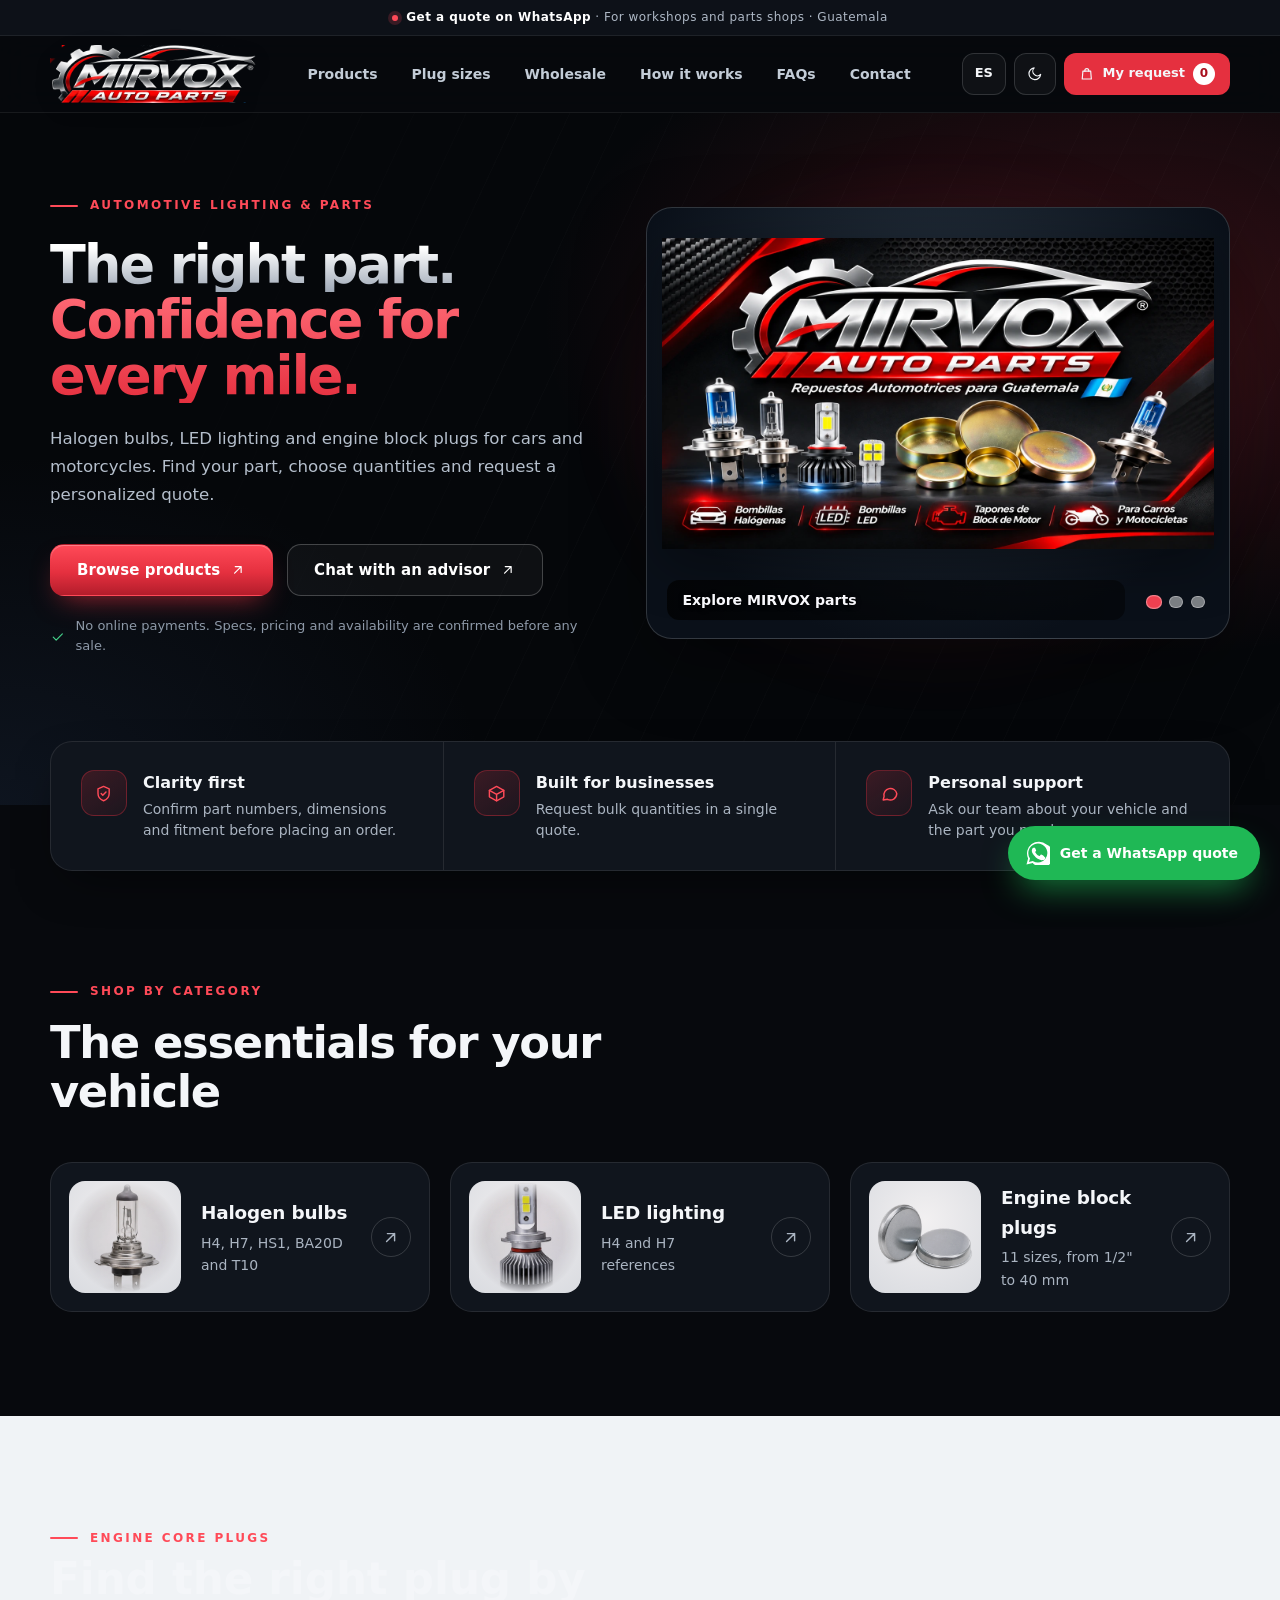
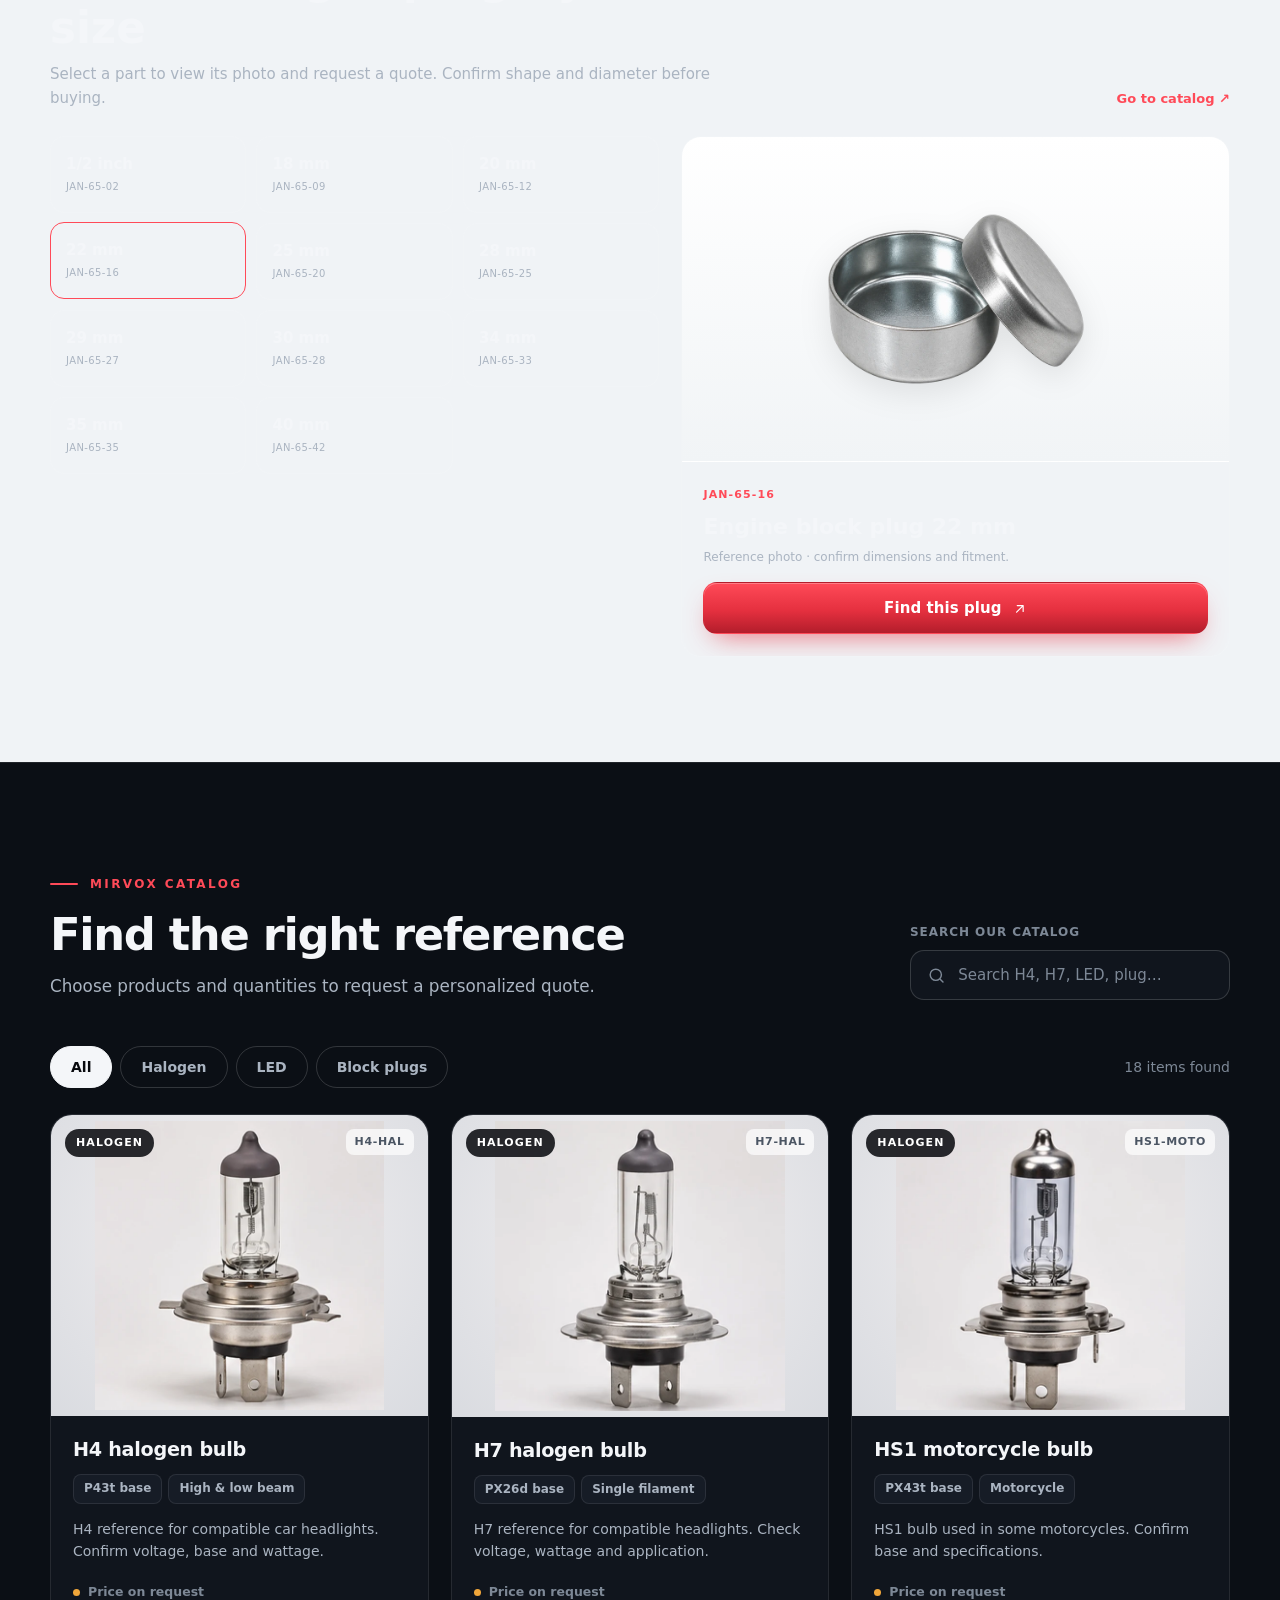
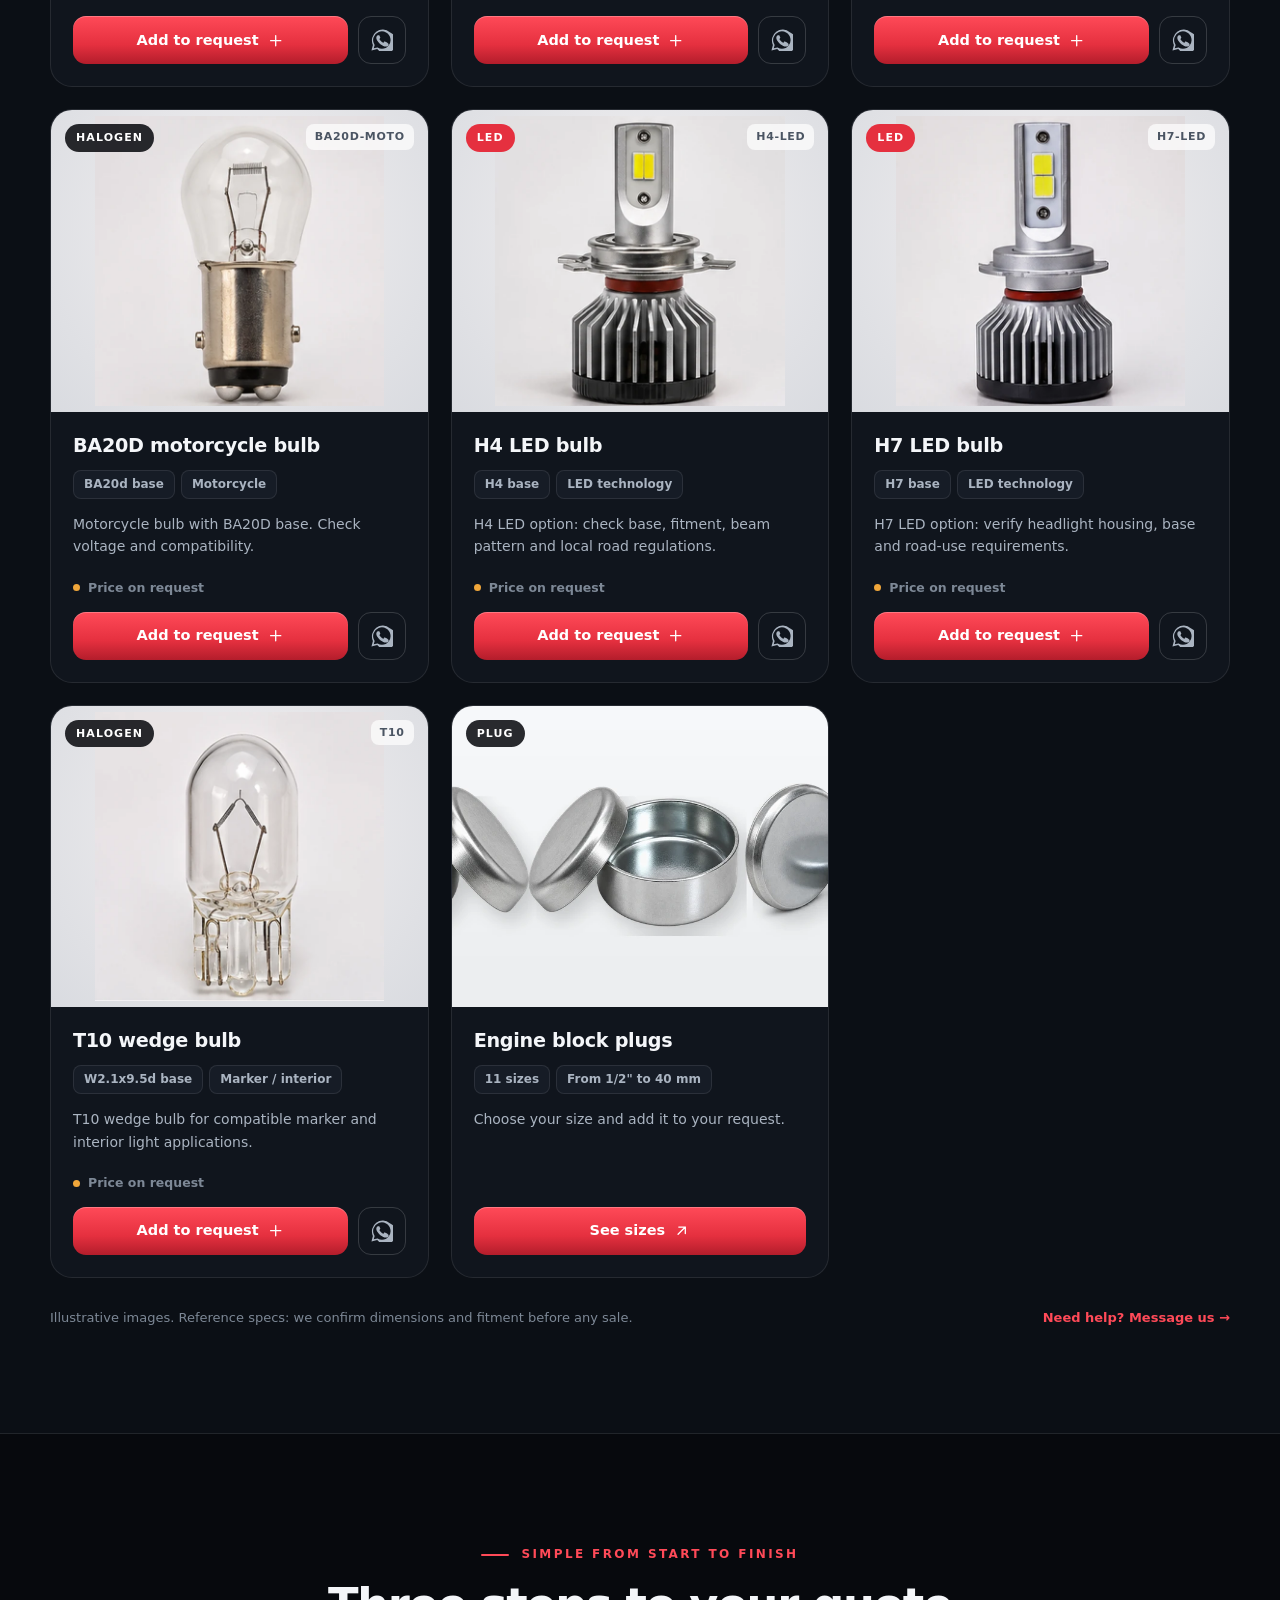
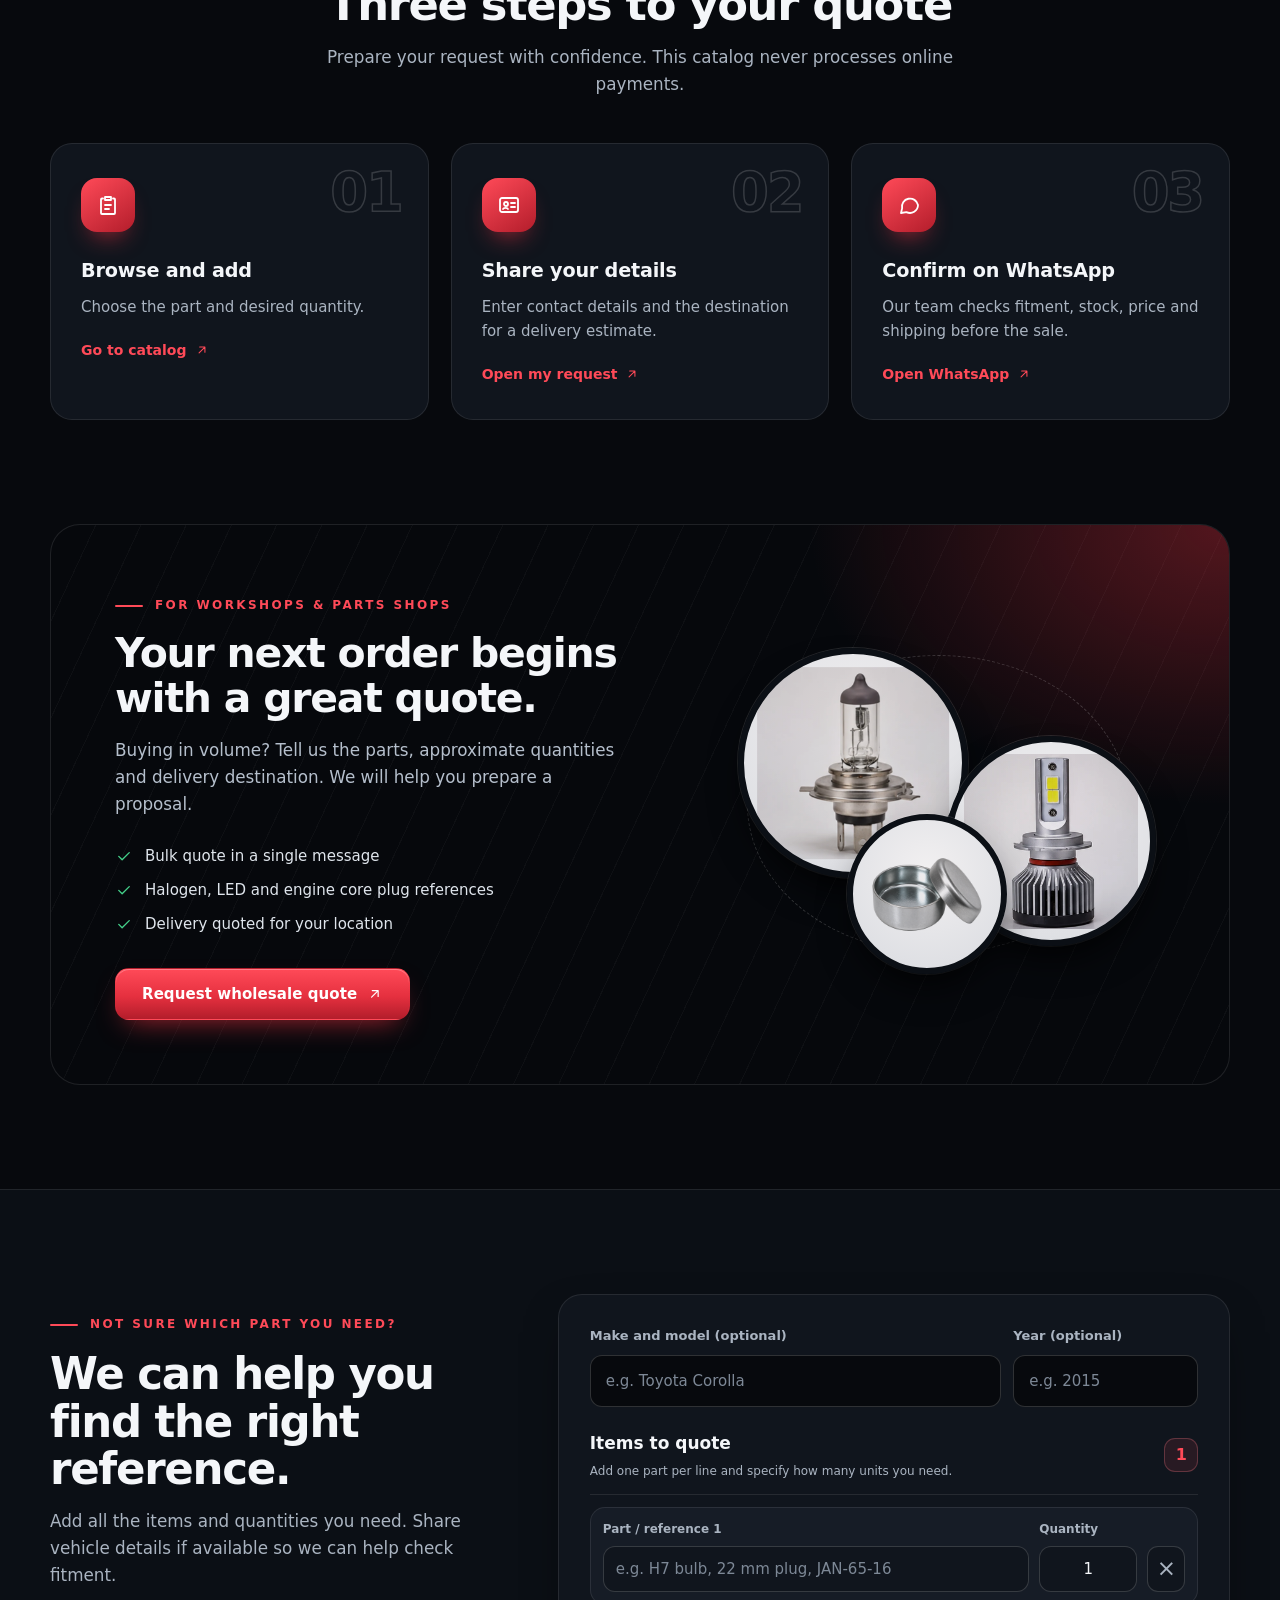
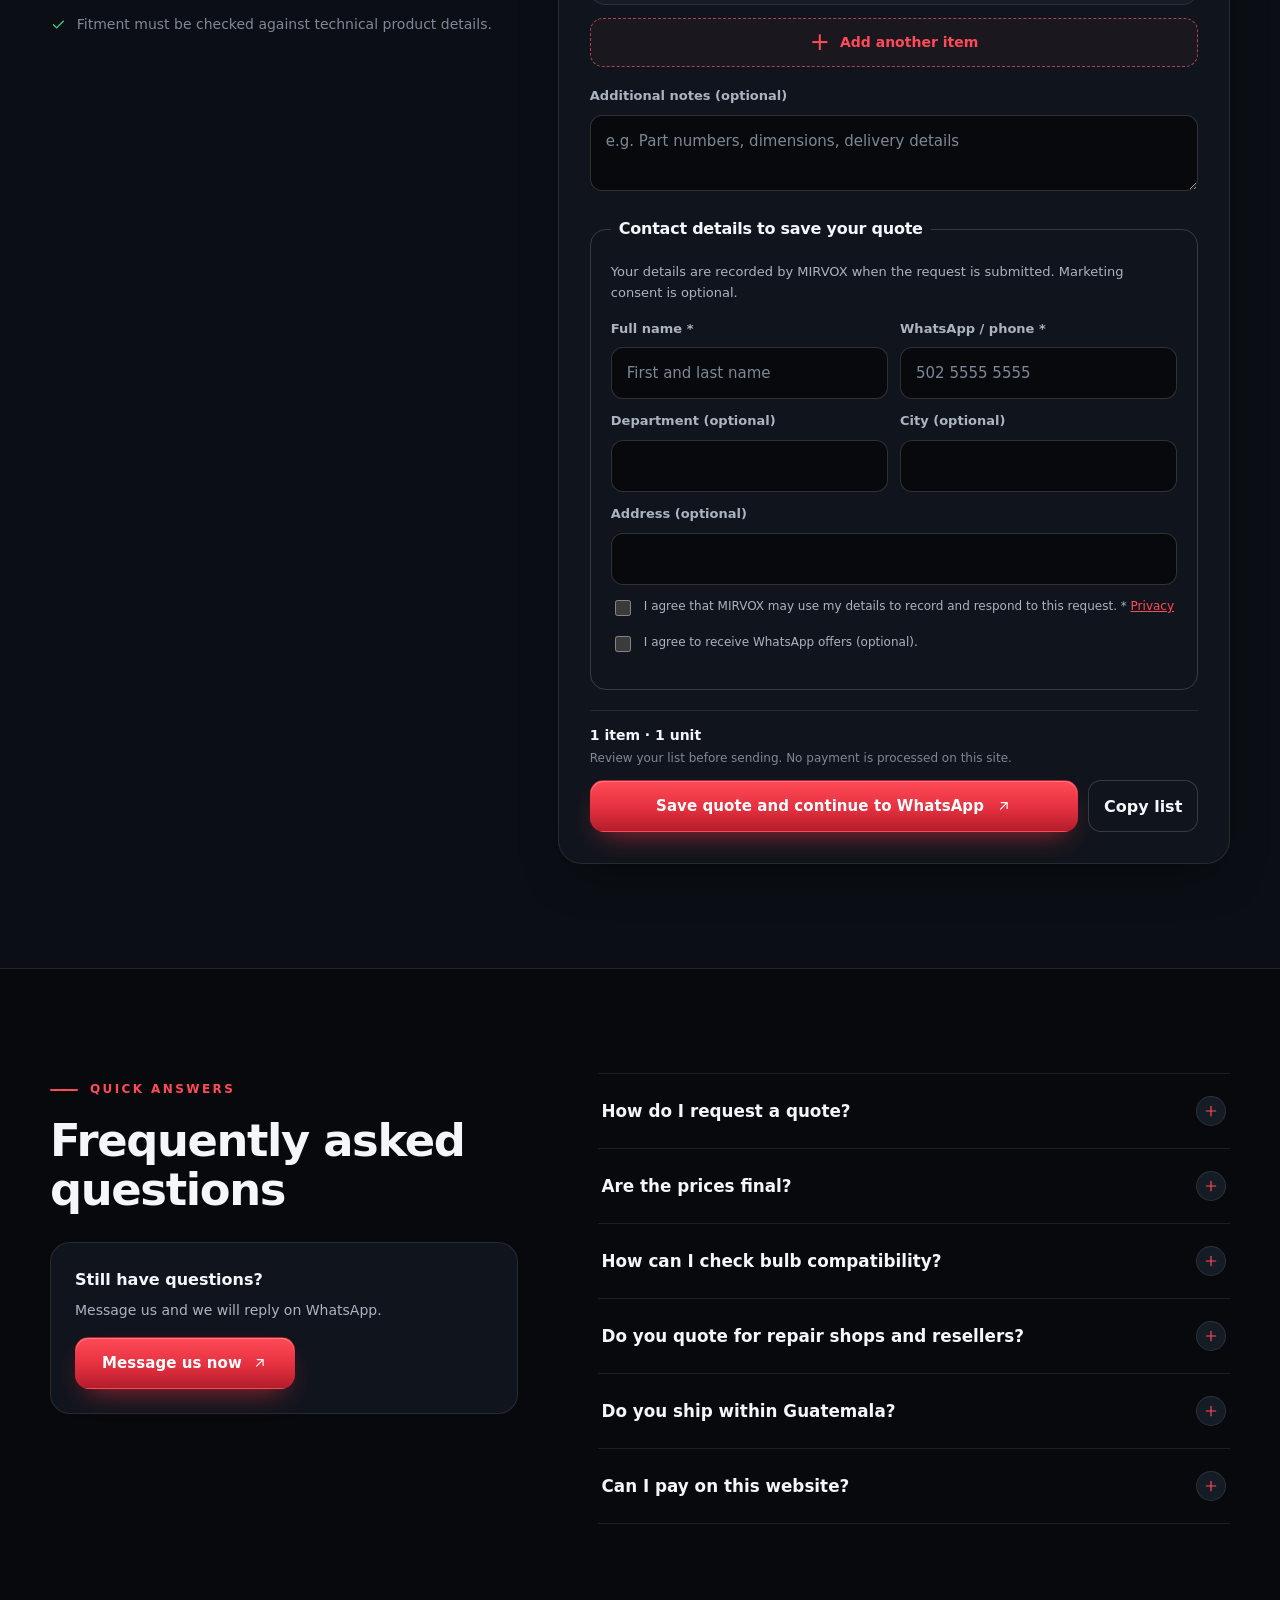
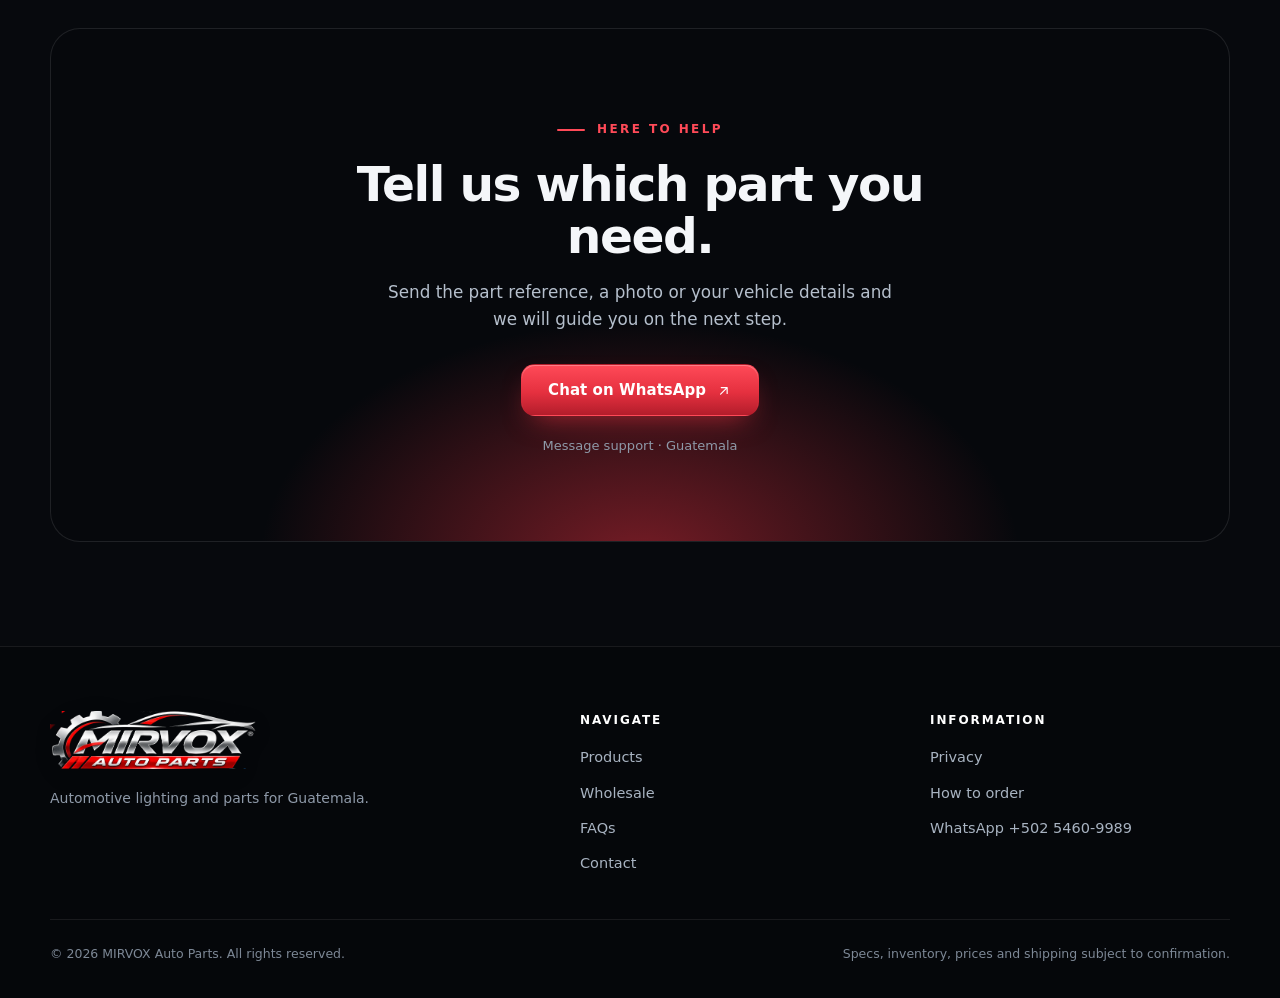
==== commit 07979316: "Add files via upload" ====
--- a/en.html
+++ b/en.html
@@ -10,7 +10,7 @@
 <meta property="og:description" content="Halogen bulbs, LED lighting and engine core plugs. Browse the catalog and request a quote on WhatsApp."><meta property="og:image" content="assets/mirvox-og.jpg"><meta property="og:image:width" content="1200"><meta property="og:image:height" content="630"><meta property="og:image:alt" content="MIRVOX Auto Parts, repuestos automotrices en Guatemala">
 <meta name="twitter:card" content="summary_large_image"><meta name="twitter:title" content="MIRVOX Auto Parts | Auto Parts in Guatemala"><meta name="twitter:description" content="Halogen bulbs, LED lighting and engine core plugs. Browse the catalog and request a quote on WhatsApp."><meta name="twitter:image" content="assets/mirvox-og.jpg">
 <link rel="icon" href="assets/mirvox-mark.svg" type="image/svg+xml"><link rel="apple-touch-icon" href="assets/mirvox-icon.png"><link rel="manifest" href="site.webmanifest">
-<link rel="stylesheet" href="styles.css"><script type="application/ld+json">{"@context":"https://schema.org","@graph":[{"@type":"OnlineStore","name":"MIRVOX Auto Parts","description":"MIRVOX Auto Parts: request quotes for H4, H7, HS1, BA20D and T10 halogen bulbs, LED lights, and engine core plugs in Guatemala. WhatsApp quotes for workshops and parts shops.","areaServed":{"@type":"Country","name":"Guatemala"},"availableLanguage":["es","en"],"logo":"assets/mirvox-mark.svg","sameAs":[],"contactPoint":{"@type":"ContactPoint","telephone":"+50254609989","contactType":"sales","availableLanguage":["es","en"]}},{"@type":"WebPage","name":"MIRVOX Auto Parts | LED and halogen bulbs, engine core plugs in Guatemala","description":"MIRVOX Auto Parts: request quotes for H4, H7, HS1, BA20D and T10 halogen bulbs, LED lights, and engine core plugs in Guatemala. WhatsApp quotes for workshops and parts shops.","inLanguage":"en"},{"@type":"FAQPage","inLanguage":"en","mainEntity":[{"@type":"Question","name":"How do I request a quote?","acceptedAnswer":{"@type":"Answer","text":"Add the products, enter desired quantities and send your request via WhatsApp. We confirm pricing and stock before any payment."}},{"@type":"Question","name":"Are the prices final?","acceptedAnswer":{"@type":"Answer","text":"This is a demonstration catalog without final prices. All offers, availability and shipping charges must be confirmed directly with MIRVOX."}},{"@type":"Question","name":"How can I check bulb compatibility?","acceptedAnswer":{"@type":"Answer","text":"Check the vehicle manual or share make, model, year and part reference. Bulb base, voltage and manufacturer specifications must also be verified."}},{"@type":"Question","name":"Do you quote for repair shops and resellers?","acceptedAnswer":{"@type":"Answer","text":"You may request volume quotes for workshops and retailers. Wholesale terms depend on quantities and availability."}},{"@type":"Question","name":"Do you ship within Guatemala?","acceptedAnswer":{"@type":"Answer","text":"We can review your location and quote available delivery options. Coverage, timelines and fees are confirmed per order."}},{"@type":"Question","name":"Can I pay on this website?","acceptedAnswer":{"@type":"Answer","text":"No. This website prepares quote requests; it does not charge cards or confirm purchases automatically."}}]},{"@type":"ItemList","name":"MIRVOX Auto Parts - catalog","itemListElement":[{"@type":"ListItem","position":1,"name":"H4 halogen bulb"},{"@type":"ListItem","position":2,"name":"H7 halogen bulb"},{"@type":"ListItem","position":3,"name":"HS1 motorcycle bulb"},{"@type":"ListItem","position":4,"name":"BA20D motorcycle bulb"},{"@type":"ListItem","position":5,"name":"H4 LED bulb"},{"@type":"ListItem","position":6,"name":"H7 LED bulb"},{"@type":"ListItem","position":7,"name":"T10 wedge bulb"},{"@type":"ListItem","position":8,"name":"Cup-type engine core plug"},{"@type":"ListItem","position":9,"name":"Disc-type engine core plug"}]}]}</script><script defer src="app.js"></script>
+<link rel="stylesheet" href="styles.css"><script type="application/ld+json">{"@context":"https://schema.org","@graph":[{"@type":"OnlineStore","name":"MIRVOX Auto Parts","description":"MIRVOX Auto Parts: request quotes for H4, H7, HS1, BA20D and T10 halogen bulbs, LED lights, and engine core plugs in Guatemala. WhatsApp quotes for workshops and parts shops.","areaServed":{"@type":"Country","name":"Guatemala"},"availableLanguage":["es","en"],"logo":"assets/mirvox-mark.svg","sameAs":[],"contactPoint":{"@type":"ContactPoint","telephone":"+50254609989","contactType":"sales","availableLanguage":["es","en"]}},{"@type":"WebPage","name":"MIRVOX Auto Parts | LED and halogen bulbs, engine core plugs in Guatemala","description":"MIRVOX Auto Parts: request quotes for H4, H7, HS1, BA20D and T10 halogen bulbs, LED lights, and engine core plugs in Guatemala. WhatsApp quotes for workshops and parts shops.","inLanguage":"en"},{"@type":"FAQPage","inLanguage":"en","mainEntity":[{"@type":"Question","name":"How do I request a quote?","acceptedAnswer":{"@type":"Answer","text":"Add the products, enter desired quantities and send your request via WhatsApp. We confirm pricing and stock before any payment."}},{"@type":"Question","name":"Are the prices final?","acceptedAnswer":{"@type":"Answer","text":"This is a demonstration catalog without final prices. All offers, availability and shipping charges must be confirmed directly with MIRVOX."}},{"@type":"Question","name":"How can I check bulb compatibility?","acceptedAnswer":{"@type":"Answer","text":"Check the vehicle manual or share make, model, year and part reference. Bulb base, voltage and manufacturer specifications must also be verified."}},{"@type":"Question","name":"Do you quote for repair shops and resellers?","acceptedAnswer":{"@type":"Answer","text":"You may request volume quotes for workshops and retailers. Wholesale terms depend on quantities and availability."}},{"@type":"Question","name":"Do you ship within Guatemala?","acceptedAnswer":{"@type":"Answer","text":"We can review your location and quote available delivery options. Coverage, timelines and fees are confirmed per order."}},{"@type":"Question","name":"Can I pay on this website?","acceptedAnswer":{"@type":"Answer","text":"No. This website prepares quote requests; it does not charge cards or confirm purchases automatically."}}]},{"@type":"ItemList","name":"MIRVOX Auto Parts - catalog","itemListElement":[{"@type":"ListItem","position":1,"name":"H4 halogen bulb"},{"@type":"ListItem","position":2,"name":"H7 halogen bulb"},{"@type":"ListItem","position":3,"name":"HS1 motorcycle bulb"},{"@type":"ListItem","position":4,"name":"BA20D motorcycle bulb"},{"@type":"ListItem","position":5,"name":"H4 LED bulb"},{"@type":"ListItem","position":6,"name":"H7 LED bulb"},{"@type":"ListItem","position":7,"name":"T10 wedge bulb"},{"@type":"ListItem","position":8,"name":"Cup-type engine core plug"},{"@type":"ListItem","position":9,"name":"Disc-type engine core plug"}]}]}</script><script defer src="crm-config.js"></script><script defer src="crm-bridge.js"></script><script defer src="app.js"></script>
 </head>
 <body>
 <svg width="0" height="0" style="position:absolute" aria-hidden="true" focusable="false"><defs>
@@ -78,9 +78,17 @@
   <div id="quoteItems" class="quote-items" aria-label="Items to quote"></div>
   <button type="button" class="quote-add" id="addQuoteItem"><span class="quote-plus" aria-hidden="true">+</span>Add another item</button>
   <div class="field quote-notes"><label for="quoteNotes">Additional notes (optional)</label><textarea id="quoteNotes" name="quoteNotes" rows="2" maxlength="800" placeholder="e.g. Part numbers, dimensions, delivery details"></textarea></div>
+<fieldset class="quote-contact"><legend>Contact details to save your quote</legend><p class="crm-helper">Your details are recorded by MIRVOX when the request is submitted. Marketing consent is optional.</p>
+<div class="field-row"><div class="field"><label for="leadName">Full name *</label><input id="leadName" maxlength="90" autocomplete="name" required placeholder="First and last name"></div><div class="field"><label for="leadPhone">WhatsApp / phone *</label><input id="leadPhone" type="tel" maxlength="25" autocomplete="tel" required placeholder="502 5555 5555"></div></div>
+<div class="field-row"><div class="field"><label for="leadRegion">Department (optional)</label><input id="leadRegion" maxlength="90" autocomplete="address-level1"></div><div class="field"><label for="leadCity">City (optional)</label><input id="leadCity" maxlength="90" autocomplete="address-level2"></div></div>
+<div class="field"><label for="leadAddress">Address (optional)</label><input id="leadAddress" maxlength="350" autocomplete="street-address"></div>
+<label class="check-line"><input type="checkbox" id="leadPrivacy" required><span>I agree that MIRVOX may use my details to record and respond to this request. * <a href="privacy.html" target="_blank" rel="noopener">Privacy</a></span></label>
+<label class="check-line"><input type="checkbox" id="leadMarketing"><span>I agree to receive WhatsApp offers (optional).</span></label>
+<label class="crm-hp" aria-hidden="true">Website code <input type="text" id="leadWebsite" autocomplete="off" tabindex="-1"></label>
+</fieldset>
   <div class="quote-footer"><strong id="quoteSummary" role="status" aria-live="polite">1 item · 1 unit</strong><span>Review your list before sending. No payment is processed on this site.</span></div>
-  <div class="quote-buttons"><button type="submit" class="btn btn-primary full" id="sendQuote">Send entire list via WhatsApp<svg class="icon" aria-hidden="true"><use href="#i-arrow"/></svg></button><button type="button" class="quote-copy" id="copyQuote">Copy list</button></div>
-  <p id="quoteStatus" class="quote-status" role="status" aria-live="polite"></p>
+  <div class="quote-buttons"><button type="submit" class="btn btn-primary full" id="sendQuote">Save quote and continue to WhatsApp<svg class="icon" aria-hidden="true"><use href="#i-arrow"/></svg></button><button type="button" class="quote-copy" id="copyQuote">Copy list</button></div>
+  <p class="crm-install-hint" id="crmInstallHint">Google Sheets connection pending setup.</p><a class="crm-whatsapp-fallback" id="quoteWhatsappFallback" target="_blank" rel="noopener noreferrer" hidden href="#">Open WhatsApp without recording</a><p id="quoteStatus" class="quote-status" role="status" aria-live="polite"></p>
   <div id="quoteFallback" class="quote-fallback" hidden><label for="quoteFallbackText">Complete request — select and copy to WhatsApp</label><textarea id="quoteFallbackText" readonly rows="7"></textarea></div>
 </form></div></section>
 <section class="section" id="preguntas"><div class="container faq-layout"><div class="faq-side reveal"><div class="head"><span class="eyebrow">Quick answers</span><h2>Frequently asked questions</h2></div><div class="faq-help"><strong>Still have questions?</strong><p>Message us and we will reply on WhatsApp.</p><a class="btn btn-primary" href="https://wa.me/50254609989?text=Hello%20MIRVOX%20Auto%20Parts%2C%20I%20would%20like%20to%20request%20a%20quote." target="_blank" rel="noopener noreferrer">Message us now<svg class="icon" aria-hidden="true"><use href="#i-arrow"/></svg></a></div></div><div class="faq-items reveal"><details><summary>How do I request a quote?<svg class="icon" aria-hidden="true"><use href="#i-plus"/></svg></summary><div class="faq-answer">Add the products, enter desired quantities and send your request via WhatsApp. We confirm pricing and stock before any payment.</div></details><details><summary>Are the prices final?<svg class="icon" aria-hidden="true"><use href="#i-plus"/></svg></summary><div class="faq-answer">This is a demonstration catalog without final prices. All offers, availability and shipping charges must be confirmed directly with MIRVOX.</div></details><details><summary>How can I check bulb compatibility?<svg class="icon" aria-hidden="true"><use href="#i-plus"/></svg></summary><div class="faq-answer">Check the vehicle manual or share make, model, year and part reference. Bulb base, voltage and manufacturer specifications must also be verified.</div></details><details><summary>Do you quote for repair shops and resellers?<svg class="icon" aria-hidden="true"><use href="#i-plus"/></svg></summary><div class="faq-answer">You may request volume quotes for workshops and retailers. Wholesale terms depend on quantities and availability.</div></details><details><summary>Do you ship within Guatemala?<svg class="icon" aria-hidden="true"><use href="#i-plus"/></svg></summary><div class="faq-answer">We can review your location and quote available delivery options. Coverage, timelines and fees are confirmed per order.</div></details><details><summary>Can I pay on this website?<svg class="icon" aria-hidden="true"><use href="#i-plus"/></svg></summary><div class="faq-answer">No. This website prepares quote requests; it does not charge cards or confirm purchases automatically.</div></details></div></div></section>
@@ -100,6 +108,6 @@
 <div class="field"><label for="customerNotes">Notes or vehicle model (optional)</label><textarea id="customerNotes" rows="2" maxlength="350" placeholder="Schedule, vehicle, measurements or remarks"></textarea></div>
 <label class="check-line"><input type="checkbox" id="customerPrivacy" required><span>I agree to the use of my details to answer this request and quote delivery. * <a href="privacy.html" target="_blank" rel="noopener">Privacy</a></span></label>
 <label class="check-line"><input type="checkbox" id="customerMarketing"><span>I agree to receive MIRVOX offers on WhatsApp (optional; I can unsubscribe).</span></label>
-<button id="checkout" type="submit" class="btn btn-primary full">Send request on WhatsApp<svg class="icon" aria-hidden="true"><use href="#i-arrow"/></svg></button>
-<p class="checkout-status" id="checkoutStatus" aria-live="polite" role="status"></p><p class="cart-privacy-note">Your contact information is only used to respond to the quote request.</p><button class="clear-btn" id="clearCart" type="button">Clear request</button></form></div></aside>
+<button id="checkout" type="submit" class="btn btn-primary full">Save quote and continue to WhatsApp<svg class="icon" aria-hidden="true"><use href="#i-arrow"/></svg></button>
+<a class="crm-whatsapp-fallback" id="cartWhatsappFallback" target="_blank" rel="noopener noreferrer" hidden href="#">Open WhatsApp without recording</a><p class="checkout-status" id="checkoutStatus" aria-live="polite" role="status"></p><p class="cart-privacy-note">Your contact information is only used to respond to the quote request.</p><button class="clear-btn" id="clearCart" type="button">Clear request</button></form></div></aside>
 </body></html>
--- a/styles.css
+++ b/styles.css
@@ -521,3 +521,19 @@
 @media(max-width:1000px){.compat-layout{grid-template-columns:1fr;gap:30px}.compat-copy{padding:0}.compat-copy p{max-width:720px}.multi-quote-form{max-width:800px;width:100%;margin:auto}}
 @media(max-width:550px){.quote-line{grid-template-columns:minmax(0,1fr) 80px 35px;gap:6px;padding:9px;border-radius:12px}.quote-line .field input{padding:10px 8px;height:45px;font-size:13px}.quote-line .field label{font-size:11px}.quote-remove{width:35px;height:45px}.quote-buttons{grid-template-columns:1fr}.quote-copy{min-height:47px}.quote-vehicle-grid{grid-template-columns:1fr 1fr}.quote-vehicle-grid input{font-size:14px}.quote-heading strong{font-size:16px}}
 @media(max-width:350px){.quote-line{grid-template-columns:minmax(0,1fr) 68px 32px;gap:5px}.quote-remove{width:32px}}
+
+/* MIRVOX CRM - registro real de clientes y múltiples referencias */
+.quote-contact{border:1px solid var(--line2);border-radius:16px;margin:18px 0 20px;padding:20px;min-width:0}
+.quote-contact legend{padding:0 8px;font-weight:850;letter-spacing:-.015em;font-size:16px;color:var(--ink)}
+.crm-helper{margin:0 0 15px;color:var(--sub);font-size:13px;line-height:1.6}
+.quote-contact .field-row{display:grid;grid-template-columns:repeat(2,minmax(0,1fr));gap:12px}
+.quote-contact .field{min-width:0;margin-bottom:12px}
+.quote-contact .field input{width:100%;min-width:0}
+.quote-contact .check-line{display:flex;align-items:flex-start;gap:10px;margin-top:11px;font-size:12px;line-height:1.5;color:var(--sub)}
+.quote-contact .check-line input{width:16px;height:16px;flex:0 0 16px;accent-color:var(--red);margin-top:3px}
+.crm-hp{position:absolute!important;left:-10000px!important;top:auto!important;width:1px!important;height:1px!important;opacity:0!important;overflow:hidden!important}
+.crm-install-hint{margin:9px 0;font-size:12px;color:var(--sub);font-weight:650}
+.crm-whatsapp-fallback{display:inline-flex;margin-top:8px;max-width:100%;border:1px solid var(--line2);border-radius:10px;padding:10px 13px;font-size:13px;font-weight:750;color:var(--ink);text-decoration:none}
+.crm-whatsapp-fallback[hidden]{display:none}
+.crm-whatsapp-fallback:hover{border-color:#25d366;color:#139d51}
+@media(max-width:620px){.quote-contact{padding:16px 13px}.quote-contact .field-row{grid-template-columns:1fr;gap:0}}
